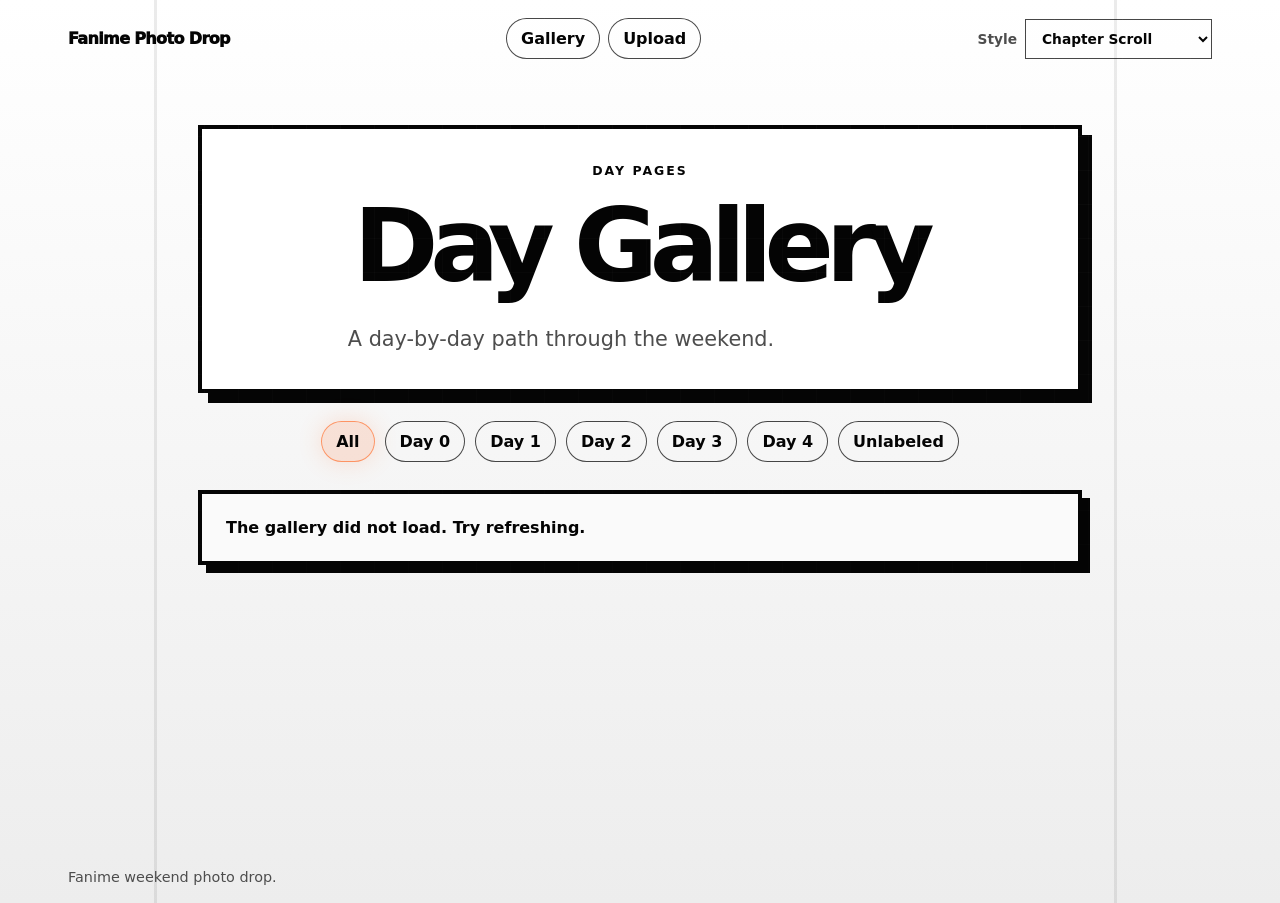
==== day.html @ a68617e0 "Publish Fanime photo drop" ====
<!doctype html>
<html lang="en">
  <head>
    <meta charset="utf-8" />
    <meta name="viewport" content="width=device-width, initial-scale=1" />
    <meta name="description" content="Browse Fanime trip media by day." />
    <title>Fanime Day Gallery</title>
    <link rel="stylesheet" href="/styles.css" />
  </head>
  <body data-theme="manga-chapter">
    <header class="site-nav">
      <a class="brand" href="/">Fanime Photo Drop</a>
      <nav aria-label="Main navigation">
        <a href="/gallery.html">Gallery</a>
        <a href="/upload.html">Upload</a>
      </nav>
      <label class="theme-picker">
        <span>Style</span>
        <select id="theme-select" aria-label="Choose site style">
          <option value="neon">Neon Panels</option>
          <option value="paper">Paper Pages</option>
          <option value="midnight">Midnight Matsuri</option>
          <option value="clean">Clean Gallery</option>
          <option value="scrapbook">Sticker Scrapbook</option>
          <option value="manga">Manga Panels</option>
          <option value="manga-ink">Ink Splash Manga</option>
          <option value="manga-zine">Newsprint Panels</option>
          <option value="manga-chapter">Chapter Scroll</option>
          <option value="arcade">Arcade Afterparty</option>
        </select>
      </label>
    </header>

    <main class="shell wide">
      <section class="hero gallery-hero" aria-labelledby="page-title">
        <p class="eyebrow">Day pages</p>
        <h1 id="page-title" data-gallery-title>Day Gallery</h1>
        <p class="intro" data-gallery-summary>
          A day-by-day path through the weekend.
        </p>
      </section>

      <section class="day-strip" aria-label="Browse by day">
        <a href="/gallery.html" data-day-link="">All</a>
        <a href="/day.html?day=day-0" data-day-link="day-0">Day 0</a>
        <a href="/day.html?day=day-1" data-day-link="day-1">Day 1</a>
        <a href="/day.html?day=day-2" data-day-link="day-2">Day 2</a>
        <a href="/day.html?day=day-3" data-day-link="day-3">Day 3</a>
        <a href="/day.html?day=day-4" data-day-link="day-4">Day 4</a>
        <a href="/day.html?day=unlabeled" data-day-link="unlabeled">Unlabeled</a>
      </section>

      <section class="gallery-grid" data-gallery aria-live="polite"></section>
    </main>

    <footer class="site-footer">
      <p>Fanime weekend photo drop.</p>
    </footer>

    <script src="/theme.js"></script>
    <script src="/media-loading.js"></script>
    <script src="/gallery.js"></script>
  </body>
</html>
---- styles.css ----
:root {
  color-scheme: dark;
  --bg: #12071d;
  --panel: rgba(31, 17, 49, 0.86);
  --panel-strong: rgba(45, 22, 68, 0.95);
  --paper: #fff2d0;
  --lantern: #ff7a3d;
  --moon: #f9e7a1;
  --text: #fff7ff;
  --muted: #cdbfdd;
  --hot: #ff4fb8;
  --cyan: #4fdfff;
  --gold: #ffd166;
  --line: rgba(255, 255, 255, 0.16);
  font-family:
    Inter, ui-sans-serif, system-ui, -apple-system, BlinkMacSystemFont, "Segoe UI",
    sans-serif;
}

* {
  box-sizing: border-box;
}

body {
  min-height: 100vh;
  margin: 0;
  overflow-x: hidden;
  color: var(--text);
  background:
    radial-gradient(circle at 78% 7rem, rgba(255, 122, 61, 0.22), transparent 11rem),
    radial-gradient(circle at top left, rgba(255, 79, 184, 0.35), transparent 34rem),
    radial-gradient(circle at bottom right, rgba(79, 223, 255, 0.22), transparent 30rem),
    linear-gradient(135deg, #09071f 0%, #201139 48%, #081c2a 100%);
}

body[data-theme="paper"] {
  color-scheme: light;
  --panel: rgba(255, 242, 208, 0.86);
  --panel-strong: rgba(255, 231, 178, 0.96);
  --paper: #3b1710;
  --lantern: #d94b2b;
  --moon: #7a2d16;
  --text: #2b130d;
  --muted: #704536;
  --hot: #e65436;
  --cyan: #287a88;
  --gold: #9b5d0c;
  --line: rgba(80, 35, 16, 0.22);
  background:
    radial-gradient(circle at 80% 7rem, rgba(217, 75, 43, 0.24), transparent 13rem),
    radial-gradient(circle at 8% 18rem, rgba(255, 195, 87, 0.26), transparent 18rem),
    linear-gradient(135deg, #fff2d0 0%, #ffd89a 52%, #ffe9cf 100%);
}

body[data-theme="midnight"] {
  --panel: rgba(8, 21, 49, 0.88);
  --panel-strong: rgba(13, 31, 70, 0.96);
  --paper: #e6f2ff;
  --lantern: #6bbcff;
  --moon: #c8dcff;
  --text: #f3f8ff;
  --muted: #b7c6e2;
  --hot: #7f7cff;
  --cyan: #72f0ff;
  --gold: #bcd7ff;
  --line: rgba(188, 215, 255, 0.18);
  background:
    radial-gradient(circle at 76% 6rem, rgba(114, 240, 255, 0.18), transparent 14rem),
    radial-gradient(circle at 14% 12rem, rgba(127, 124, 255, 0.3), transparent 27rem),
    linear-gradient(145deg, #030817 0%, #111b46 54%, #031b2c 100%);
}

body[data-theme="clean"] {
  color-scheme: light;
  --panel: rgba(255, 255, 255, 0.9);
  --panel-strong: rgba(250, 250, 252, 0.98);
  --paper: #111827;
  --lantern: #111827;
  --moon: #3b556c;
  --text: #111827;
  --muted: #5c6675;
  --hot: #111827;
  --cyan: #9aa8b8;
  --gold: #5c6675;
  --line: rgba(17, 24, 39, 0.14);
  background:
    radial-gradient(circle at 80% 8rem, rgba(154, 168, 184, 0.22), transparent 16rem),
    linear-gradient(135deg, #f7f4ee 0%, #f8fafc 58%, #e9eef4 100%);
}

body[data-theme="scrapbook"] {
  color-scheme: light;
  --panel: rgba(255, 250, 238, 0.9);
  --panel-strong: rgba(255, 242, 211, 0.98);
  --paper: #2e2118;
  --lantern: #ff7a59;
  --moon: #8a5a24;
  --text: #2e2118;
  --muted: #765f4a;
  --hot: #ff6aa2;
  --cyan: #2aa7a5;
  --gold: #b98124;
  --line: rgba(70, 45, 24, 0.2);
  background:
    radial-gradient(circle at 10% 12rem, rgba(255, 106, 162, 0.18), transparent 16rem),
    radial-gradient(circle at 85% 10rem, rgba(42, 167, 165, 0.18), transparent 18rem),
    linear-gradient(135deg, #fff7e7 0%, #ffe8b7 48%, #f8f0dc 100%);
}

body[data-theme="manga"] {
  color-scheme: light;
  --panel: rgba(255, 255, 255, 0.94);
  --panel-strong: rgba(250, 250, 250, 0.98);
  --paper: #050505;
  --lantern: #050505;
  --moon: #333333;
  --text: #050505;
  --muted: #454545;
  --hot: #050505;
  --cyan: #ffffff;
  --gold: #050505;
  --line: rgba(0, 0, 0, 0.72);
  background:
    radial-gradient(circle, rgba(0, 0, 0, 0.11) 1px, transparent 1px) 0 0 / 10px 10px,
    linear-gradient(135deg, #ffffff 0%, #eeeeee 100%);
}

body[data-theme="manga-ink"] {
  color-scheme: light;
  --panel: rgba(255, 255, 255, 0.95);
  --panel-strong: rgba(245, 245, 245, 0.98);
  --paper: #080808;
  --lantern: #b11226;
  --moon: #2b2b2b;
  --text: #080808;
  --muted: #3c3c3c;
  --hot: #b11226;
  --cyan: #ffffff;
  --gold: #b11226;
  --line: rgba(0, 0, 0, 0.78);
  background:
    radial-gradient(circle at 22% 12rem, rgba(177, 18, 38, 0.14), transparent 15rem),
    radial-gradient(circle, rgba(0, 0, 0, 0.1) 1px, transparent 1px) 0 0 / 8px 8px,
    linear-gradient(135deg, #fff 0%, #e7e7e7 100%);
}

body[data-theme="manga-zine"] {
  color-scheme: light;
  --panel: rgba(249, 241, 218, 0.92);
  --panel-strong: rgba(255, 248, 226, 0.98);
  --paper: #1d1710;
  --lantern: #d45121;
  --moon: #77512b;
  --text: #1d1710;
  --muted: #5e5144;
  --hot: #d45121;
  --cyan: #1d1710;
  --gold: #9b5b18;
  --line: rgba(29, 23, 16, 0.66);
  background:
    linear-gradient(90deg, rgba(29, 23, 16, 0.05) 1px, transparent 1px),
    linear-gradient(rgba(29, 23, 16, 0.05) 1px, transparent 1px),
    linear-gradient(135deg, #f4ead0 0%, #fff7de 52%, #eadbb8 100%);
  background-size: 18px 18px, 18px 18px, auto;
}

body[data-theme="manga-chapter"] {
  color-scheme: light;
  --panel: rgba(255, 255, 255, 0.96);
  --panel-strong: rgba(250, 250, 250, 0.98);
  --paper: #040404;
  --lantern: #040404;
  --moon: #686868;
  --text: #040404;
  --muted: #4d4d4d;
  --hot: #040404;
  --cyan: #ffffff;
  --gold: #040404;
  --line: rgba(0, 0, 0, 0.72);
  background:
    linear-gradient(90deg, transparent 0 12%, rgba(0, 0, 0, 0.08) 12% 12.3%, transparent 12.3% 87%, rgba(0, 0, 0, 0.08) 87% 87.3%, transparent 87.3%),
    linear-gradient(180deg, #ffffff 0%, #ededed 100%);
}

body[data-theme="arcade"] {
  --panel: rgba(10, 9, 34, 0.88);
  --panel-strong: rgba(29, 12, 54, 0.96);
  --paper: #fff7ff;
  --lantern: #ffcb4f;
  --moon: #71ffcb;
  --text: #fff7ff;
  --muted: #c5b8ef;
  --hot: #ff2fe6;
  --cyan: #31e7ff;
  --gold: #ffcb4f;
  --line: rgba(49, 231, 255, 0.24);
  background:
    linear-gradient(rgba(49, 231, 255, 0.09) 1px, transparent 1px),
    linear-gradient(90deg, rgba(255, 47, 230, 0.09) 1px, transparent 1px),
    radial-gradient(circle at 80% 8rem, rgba(255, 47, 230, 0.28), transparent 18rem),
    linear-gradient(145deg, #050316 0%, #1a0930 58%, #031a2d 100%);
  background-size: 36px 36px, 36px 36px, auto, auto;
}

body::before {
  position: fixed;
  inset: 0;
  pointer-events: none;
  content: "";
  background-image:
    linear-gradient(rgba(255, 255, 255, 0.04) 1px, transparent 1px),
    linear-gradient(90deg, rgba(255, 255, 255, 0.04) 1px, transparent 1px);
  background-size: 34px 34px;
  mask-image: linear-gradient(to bottom, rgba(0, 0, 0, 0.75), transparent);
}

a {
  color: inherit;
}

.site-nav,
.site-footer {
  width: min(100%, 1180px);
  margin: 0 auto;
  padding: 18px;
}

.site-nav {
  display: flex;
  gap: 16px;
  align-items: center;
  justify-content: space-between;
}

.theme-picker {
  display: flex;
  gap: 8px;
  align-items: center;
  color: var(--muted);
  font-size: 0.86rem;
  font-weight: 900;
}

.theme-picker select {
  min-width: 160px;
  padding: 10px 12px;
}

.brand,
.site-nav nav a,
.ghost-link,
.site-footer a,
.bundle-link {
  text-decoration: none;
}

.brand {
  color: var(--paper);
  font-weight: 950;
  letter-spacing: -0.04em;
}

.site-nav nav {
  display: flex;
  flex-wrap: wrap;
  gap: 8px;
  justify-content: flex-end;
}

.site-nav nav a,
.ghost-link,
.day-strip a {
  border: 1px solid var(--line);
  border-radius: 999px;
  padding: 10px 14px;
  color: var(--paper);
  background: rgba(255, 255, 255, 0.06);
  font-weight: 800;
}

.site-nav nav a[aria-current="page"],
.day-strip a[aria-current] {
  border-color: rgba(255, 122, 61, 0.75);
  background: rgba(255, 122, 61, 0.17);
  box-shadow: 0 0 24px rgba(255, 122, 61, 0.2);
}

.site-footer {
  display: flex;
  flex-wrap: wrap;
  gap: 10px 18px;
  justify-content: space-between;
  color: var(--muted);
  font-size: 0.9rem;
}

.site-footer p {
  margin: 0;
}

.site-footer a {
  color: var(--moon);
  font-weight: 800;
}

.shell {
  width: min(100%, 920px);
  min-height: calc(100vh - 126px);
  margin: 0 auto;
  padding: 48px 18px;
  display: grid;
  gap: 28px;
  align-content: center;
}

.home-shell {
  width: min(100%, 1180px);
  align-content: start;
}

.home-layout {
  display: grid;
  grid-template-columns: minmax(0, 0.9fr) minmax(320px, 1.1fr);
  gap: clamp(24px, 5vw, 52px);
  align-items: center;
}

body[data-theme="paper"] .home-layout {
  grid-template-columns: 1fr;
}

body[data-theme="paper"] .hero {
  max-width: 920px;
  margin: 0 auto;
  text-align: center;
}

body[data-theme="paper"] .hero-actions {
  justify-content: center;
}

body[data-theme="paper"] .home-collage {
  order: -1;
}

body[data-theme="midnight"] .home-layout {
  position: relative;
  min-height: 620px;
  align-items: end;
}

body[data-theme="midnight"] .hero {
  position: relative;
  z-index: 2;
  max-width: 680px;
  margin: 0 0 28px 28px;
  padding: clamp(22px, 4vw, 38px);
  border: 1px solid var(--line);
  border-radius: 30px;
  background: rgba(3, 8, 23, 0.72);
  backdrop-filter: blur(18px);
}

body[data-theme="midnight"] .home-collage {
  position: absolute;
  inset: 0;
}

body[data-theme="clean"] .home-layout {
  grid-template-columns: minmax(0, 1fr) minmax(280px, 0.75fr);
  align-items: start;
}

body[data-theme="clean"] .hero {
  max-width: none;
}

body[data-theme="scrapbook"] .home-layout {
  grid-template-columns: minmax(300px, 0.8fr) minmax(0, 1.2fr);
  align-items: stretch;
}

body[data-theme="scrapbook"] .hero {
  align-self: center;
  padding: clamp(18px, 3vw, 28px);
  border: 2px dashed rgba(70, 45, 24, 0.28);
  border-radius: 32px;
  background: rgba(255, 250, 238, 0.62);
}

body[data-theme="manga"] .home-layout {
  grid-template-columns: minmax(0, 1fr) minmax(0, 1fr);
  gap: 18px;
}

body.upload-only-page .shell {
  min-height: auto;
  padding-top: clamp(18px, 7vw, 42px);
}

body.upload-only-page .hero,
body.upload-only-page .upload-card {
  border: 4px solid var(--paper);
  border-radius: 0;
  background: #ffffff;
  box-shadow: 8px 8px 0 var(--paper);
}

body.upload-only-page .hero {
  padding: clamp(18px, 6vw, 34px);
}

body[data-theme="manga-ink"] .home-layout {
  grid-template-columns: minmax(300px, 0.7fr) minmax(0, 1.3fr);
  gap: 16px;
  align-items: stretch;
}

body[data-theme="manga-zine"] .home-layout {
  grid-template-columns: minmax(0, 1.2fr) minmax(280px, 0.8fr);
  gap: 22px;
  align-items: start;
}

body[data-theme="manga-chapter"] .home-layout {
  grid-template-columns: 1fr;
  gap: 16px;
}

body[data-theme="manga"] .hero,
body[data-theme="manga-ink"] .hero,
body[data-theme="manga-zine"] .hero,
body[data-theme="manga-chapter"] .hero,
body[data-theme="manga"] .upload-card,
body[data-theme="manga-ink"] .upload-card,
body[data-theme="manga-zine"] .upload-card,
body[data-theme="manga-chapter"] .upload-card,
body[data-theme="manga"] .home-collage {
  border: 4px solid #050505;
  box-shadow: 10px 10px 0 #050505;
}

body[data-theme="manga-ink"] .home-collage,
body[data-theme="manga-zine"] .home-collage,
body[data-theme="manga-chapter"] .home-collage {
  border: 4px solid var(--paper);
  box-shadow: 10px 10px 0 var(--paper);
}

body[data-theme="manga"] .hero,
body[data-theme="manga-ink"] .hero,
body[data-theme="manga-zine"] .hero,
body[data-theme="manga-chapter"] .hero {
  padding: clamp(18px, 4vw, 34px);
  background: #ffffff;
}

body[data-theme="manga-ink"] .hero {
  align-self: center;
  background:
    radial-gradient(circle at 90% 12%, rgba(177, 18, 38, 0.18), transparent 8rem),
    #ffffff;
}

body[data-theme="manga-zine"] .hero {
  order: 2;
  background: #fff4ce;
  transform: rotate(-0.6deg);
}

body[data-theme="manga-chapter"] .hero {
  max-width: none;
  text-align: center;
}

body[data-theme="manga-chapter"] .hero-actions {
  justify-content: center;
}

body[data-theme="arcade"] .home-layout {
  grid-template-columns: minmax(0, 1.15fr) minmax(300px, 0.85fr);
  align-items: end;
}

body[data-theme="arcade"] .hero {
  align-self: center;
}

.wide {
  width: min(100%, 1180px);
  align-content: start;
}

.compact {
  width: min(100%, 680px);
}

.hero {
  max-width: 760px;
}

.gallery-hero {
  max-width: 980px;
}

.eyebrow {
  margin: 0 0 12px;
  color: var(--gold);
  font-size: 0.78rem;
  font-weight: 800;
  letter-spacing: 0.16em;
  text-transform: uppercase;
}

h1 {
  margin: 0;
  font-size: clamp(2.6rem, 11vw, 6.4rem);
  line-height: 1.1;
  letter-spacing: -0.08em;
}

.intro,
.thanks p {
  max-width: 650px;
  margin: 20px 0 0;
  color: var(--muted);
  font-size: clamp(1rem, 2.5vw, 1.3rem);
  line-height: 1.55;
}

.hero-actions {
  display: flex;
  flex-wrap: wrap;
  gap: 12px;
  align-items: center;
  margin-top: 24px;
}

.home-collage {
  display: grid;
  grid-template-columns: repeat(4, minmax(0, 1fr));
  grid-auto-rows: clamp(86px, 12vw, 150px);
  gap: clamp(8px, 1.5vw, 14px);
  min-height: 420px;
  padding: clamp(10px, 2vw, 18px);
  border: 1px solid var(--line);
  border-radius: 34px;
  background:
    radial-gradient(circle at 12% 8%, rgba(255, 122, 61, 0.16), transparent 12rem),
    linear-gradient(160deg, rgba(255, 255, 255, 0.08), rgba(255, 255, 255, 0.03));
  box-shadow: 0 28px 90px rgba(0, 0, 0, 0.3);
  transform: rotate(-1deg);
}

body[data-theme="paper"] .home-collage {
  grid-template-columns: repeat(6, minmax(0, 1fr));
  grid-auto-rows: clamp(82px, 10vw, 130px);
  min-height: 330px;
  transform: none;
}

body[data-theme="midnight"] .home-collage {
  grid-template-columns: repeat(6, minmax(0, 1fr));
  grid-auto-rows: 1fr;
  min-height: 620px;
  padding: 0;
  border-radius: 36px;
  opacity: 0.86;
  transform: none;
}

body[data-theme="clean"] .home-collage {
  grid-template-columns: 1fr;
  grid-auto-rows: 92px;
  min-height: 0;
  padding: 0;
  border: 0;
  background: transparent;
  box-shadow: none;
  transform: none;
}

body[data-theme="scrapbook"] .home-collage {
  grid-template-columns: repeat(5, minmax(0, 1fr));
  grid-auto-rows: clamp(74px, 10vw, 126px);
  min-height: 500px;
  border: 0;
  background: rgba(255, 255, 255, 0.26);
  transform: rotate(1deg);
}

body[data-theme="manga"] .home-collage {
  grid-template-columns: repeat(3, minmax(0, 1fr));
  grid-auto-rows: clamp(110px, 12vw, 180px);
  min-height: 0;
  padding: 10px;
  border-radius: 0;
  background: #ffffff;
  transform: none;
}

body[data-theme="manga-ink"] .home-collage {
  grid-template-columns: 1.3fr 0.8fr 1fr;
  grid-auto-rows: clamp(96px, 11vw, 154px);
  min-height: 560px;
  padding: 12px;
  border-radius: 0;
  background:
    radial-gradient(circle at 20% 30%, rgba(0, 0, 0, 0.13) 1px, transparent 1px) 0 0 / 7px 7px,
    #ffffff;
  transform: none;
}

body[data-theme="manga-zine"] .home-collage {
  grid-template-columns: repeat(2, minmax(0, 1fr));
  grid-auto-rows: clamp(120px, 15vw, 210px);
  min-height: 470px;
  padding: 14px;
  border-radius: 0;
  background: #fff4ce;
  transform: rotate(0.8deg);
}

body[data-theme="manga-chapter"] .home-collage {
  grid-template-columns: repeat(6, minmax(0, 1fr));
  grid-auto-rows: clamp(88px, 10vw, 136px);
  min-height: 330px;
  padding: 12px;
  border-radius: 0;
  background: #ffffff;
  transform: none;
}

body[data-theme="arcade"] .home-collage {
  grid-template-columns: repeat(3, minmax(0, 1fr));
  grid-auto-rows: clamp(100px, 11vw, 160px);
  min-height: 540px;
  border-color: rgba(49, 231, 255, 0.5);
  border-radius: 18px;
  box-shadow:
    0 0 28px rgba(49, 231, 255, 0.2),
    0 28px 90px rgba(0, 0, 0, 0.44);
  transform: perspective(900px) rotateY(-5deg);
}

.collage-tile {
  position: relative;
  overflow: hidden;
  min-height: 0;
  border: 1px solid var(--line);
  border-radius: 22px;
  background: rgba(255, 255, 255, 0.08);
  box-shadow: 0 14px 34px rgba(0, 0, 0, 0.2);
  transform: rotate(var(--tilt));
  transition:
    opacity 220ms ease,
    transform 220ms ease;
}

.collage-tile::before,
.media-frame::before {
  position: absolute;
  inset: 0;
  z-index: 1;
  pointer-events: none;
  content: "";
  opacity: 0;
  background:
    linear-gradient(90deg, transparent 0%, rgba(255, 255, 255, 0.18) 48%, transparent 100%),
    radial-gradient(circle at 22% 18%, rgba(255, 122, 61, 0.18), transparent 11rem),
    rgba(255, 255, 255, 0.08);
  background-size: 220% 100%, auto, auto;
  transform: translateZ(0);
}

.collage-tile.is-loading::before,
.media-frame.is-loading::before {
  opacity: 1;
  animation: shimmer 1.1s linear infinite;
}

.collage-tile.is-error::before,
.media-frame.is-error::before {
  opacity: 1;
  animation: none;
  background:
    repeating-linear-gradient(-45deg, transparent 0 12px, rgba(255, 255, 255, 0.1) 12px 24px),
    rgba(0, 0, 0, 0.18);
}

body[data-theme="paper"] .collage-tile,
body[data-theme="clean"] .collage-tile,
body[data-theme="midnight"] .collage-tile,
body[data-theme="manga"] .collage-tile,
body[data-theme="manga-ink"] .collage-tile,
body[data-theme="manga-zine"] .collage-tile,
body[data-theme="manga-chapter"] .collage-tile,
body[data-theme="arcade"] .collage-tile {
  transform: none;
}

body[data-theme="clean"] .collage-tile {
  border-radius: 16px;
  box-shadow: none;
}

body[data-theme="scrapbook"] .collage-tile {
  border: 8px solid #fff8e8;
  border-bottom-width: 22px;
  border-radius: 10px;
}

body[data-theme="manga"] .collage-tile {
  border: 3px solid #050505;
  border-radius: 0;
  box-shadow: none;
}

body[data-theme="manga-ink"] .collage-tile,
body[data-theme="manga-zine"] .collage-tile,
body[data-theme="manga-chapter"] .collage-tile {
  border: 3px solid var(--paper);
  border-radius: 0;
  box-shadow: none;
  transform: none;
}

body[data-theme="arcade"] .collage-tile {
  border-color: rgba(49, 231, 255, 0.44);
  border-radius: 10px;
  box-shadow: 0 0 22px rgba(255, 47, 230, 0.18);
}

.collage-tile:nth-child(1),
.collage-tile:nth-child(6) {
  grid-column: span 2;
  grid-row: span 2;
}

.collage-tile:nth-child(3) {
  grid-row: span 2;
}

.collage-tile:nth-child(5) {
  grid-column: span 2;
}

body[data-theme="paper"] .collage-tile:nth-child(1),
body[data-theme="paper"] .collage-tile:nth-child(4) {
  grid-column: span 3;
  grid-row: span 2;
}

body[data-theme="midnight"] .collage-tile:nth-child(1),
body[data-theme="midnight"] .collage-tile:nth-child(2) {
  grid-column: span 3;
  grid-row: span 3;
}

body[data-theme="clean"] .collage-tile:nth-child(n) {
  grid-column: auto;
  grid-row: auto;
}

body[data-theme="scrapbook"] .collage-tile:nth-child(2),
body[data-theme="scrapbook"] .collage-tile:nth-child(7) {
  grid-column: span 2;
}

body[data-theme="manga"] .collage-tile:nth-child(1) {
  grid-column: span 2;
  grid-row: span 2;
}

body[data-theme="manga-ink"] .collage-tile:nth-child(1),
body[data-theme="manga-ink"] .collage-tile:nth-child(5) {
  grid-row: span 2;
}

body[data-theme="manga-ink"] .collage-tile:nth-child(2) {
  grid-column: span 2;
}

body[data-theme="manga-zine"] .collage-tile:nth-child(1),
body[data-theme="manga-zine"] .collage-tile:nth-child(4) {
  grid-column: span 2;
}

body[data-theme="manga-chapter"] .collage-tile:nth-child(1),
body[data-theme="manga-chapter"] .collage-tile:nth-child(6) {
  grid-column: span 3;
  grid-row: span 2;
}

body[data-theme="arcade"] .collage-tile:nth-child(1),
body[data-theme="arcade"] .collage-tile:nth-child(6) {
  grid-column: span 2;
}

.collage-tile:hover {
  transform: rotate(0deg) scale(1.03);
  z-index: 2;
}

.collage-tile.is-swapping {
  opacity: 0.25;
  transform: rotate(var(--tilt)) scale(0.96);
}

.collage-tile img {
  position: relative;
  z-index: 2;
  display: block;
  width: 100%;
  height: 100%;
  object-fit: cover;
  opacity: 1;
  transition: opacity 180ms ease;
}

.collage-tile.is-loading img[data-media-image],
.media-frame.is-loading img[data-media-image] {
  opacity: 0;
}

.collage-tile.is-loaded img[data-media-image],
.media-frame.is-loaded img[data-media-image] {
  opacity: 1;
}

.collage-empty {
  grid-column: 1 / -1;
  align-self: center;
  justify-self: center;
  max-width: 280px;
  margin: 0;
  color: var(--paper);
  font-weight: 900;
  line-height: 1.5;
  text-align: center;
}

.card {
  border: 1px solid var(--line);
  border-radius: 28px;
  padding: clamp(20px, 5vw, 34px);
  background: linear-gradient(160deg, var(--panel), var(--panel-strong));
  box-shadow: 0 24px 80px rgba(0, 0, 0, 0.34);
  backdrop-filter: blur(16px);
}

form {
  display: grid;
  gap: 20px;
}

.field {
  display: grid;
  gap: 8px;
}

.field span {
  font-weight: 800;
}

em,
small {
  color: var(--muted);
  font-style: normal;
  font-weight: 500;
}

input,
select,
textarea {
  width: 100%;
  border: 1px solid var(--line);
  border-radius: 16px;
  padding: 14px 15px;
  color: var(--text);
  background: rgba(255, 255, 255, 0.08);
  font: inherit;
}

input[type="file"] {
  padding: 18px;
  border-style: dashed;
  background: rgba(255, 255, 255, 0.06);
}

textarea {
  resize: vertical;
}

button,
.button-link {
  border: 0;
  border-radius: 999px;
  padding: 15px 22px;
  color: #19051a;
  background: linear-gradient(90deg, var(--lantern), var(--hot), var(--cyan));
  font: inherit;
  font-weight: 900;
  cursor: pointer;
  text-decoration: none;
  display: inline-flex;
  justify-content: center;
  box-shadow: 0 12px 34px rgba(255, 79, 184, 0.26);
}

button:disabled {
  cursor: wait;
  opacity: 0.72;
}

body[data-theme="clean"] button,
body[data-theme="clean"] .button-link {
  color: #ffffff;
}

body[data-theme="manga"] button,
body[data-theme="manga-ink"] button,
body[data-theme="manga-zine"] button,
body[data-theme="manga-chapter"] button,
body[data-theme="manga"] .button-link {
  border: 3px solid #050505;
  border-radius: 0;
  color: #ffffff;
  background: #050505;
  box-shadow: 6px 6px 0 #999999;
}

body[data-theme="manga-ink"] .button-link,
body[data-theme="manga-zine"] .button-link,
body[data-theme="manga-chapter"] .button-link {
  border: 3px solid var(--paper);
  border-radius: 0;
  color: #ffffff;
  background: var(--paper);
  box-shadow: 6px 6px 0 #999999;
}

body[data-theme="arcade"] button,
body[data-theme="arcade"] .button-link {
  box-shadow: 0 0 24px rgba(255, 47, 230, 0.36);
}

.ghost-link {
  display: inline-flex;
  justify-content: center;
}

.actions {
  display: flex;
  flex-wrap: wrap;
  gap: 14px;
  align-items: center;
}

#status {
  display: inline-flex;
  gap: 9px;
  align-items: center;
  min-height: 1.4em;
  margin: 0;
  color: var(--muted);
}

#status.is-uploading::before {
  width: 1em;
  height: 1em;
  border: 2px solid currentColor;
  border-right-color: transparent;
  border-radius: 999px;
  content: "";
  flex: 0 0 auto;
  animation: spin 780ms linear infinite;
}

@keyframes spin {
  to {
    transform: rotate(1turn);
  }
}

@keyframes shimmer {
  from {
    background-position: 220% 0, 0 0, 0 0;
  }

  to {
    background-position: -220% 0, 0 0, 0 0;
  }
}

.form-note,
.note-card {
  margin: 0;
  border: 1px solid rgba(255, 209, 102, 0.28);
  border-radius: 18px;
  padding: 14px 16px;
  color: var(--paper);
  background: rgba(255, 209, 102, 0.08);
  line-height: 1.5;
}

body[data-theme="manga"] .card,
body[data-theme="manga-ink"] .card,
body[data-theme="manga-zine"] .card,
body[data-theme="manga-chapter"] .card,
body[data-theme="manga"] input,
body[data-theme="manga-ink"] input,
body[data-theme="manga-zine"] input,
body[data-theme="manga-chapter"] input,
body[data-theme="manga"] select,
body[data-theme="manga-ink"] select,
body[data-theme="manga-zine"] select,
body[data-theme="manga-chapter"] select,
body[data-theme="manga"] textarea,
body[data-theme="manga-ink"] textarea,
body[data-theme="manga-zine"] textarea,
body[data-theme="manga-chapter"] textarea,
body[data-theme="manga"] .form-note {
  border-radius: 0;
}

body[data-theme="manga-ink"] .form-note,
body[data-theme="manga-zine"] .form-note,
body[data-theme="manga-chapter"] .form-note {
  border-radius: 0;
}

.hidden {
  display: none;
}

.thanks {
  display: grid;
  gap: 24px;
}

.day-strip {
  display: flex;
  flex-wrap: wrap;
  gap: 10px;
}

.day-strip a {
  color: var(--paper);
  text-decoration: none;
}

.gallery-grid {
  display: grid;
  grid-template-columns: repeat(auto-fill, minmax(230px, 1fr));
  gap: 18px;
  align-items: start;
}

body[data-theme="manga"] .wide {
  grid-template-columns: minmax(220px, 0.35fr) minmax(0, 1fr);
  gap: 18px;
}

body[data-theme="manga"] .gallery-hero,
body[data-theme="manga"] .day-strip {
  grid-column: 1;
}

body[data-theme="manga"] .gallery-grid {
  grid-column: 2;
  grid-row: 1 / span 3;
  grid-template-columns: repeat(auto-fill, minmax(210px, 1fr));
}

body[data-theme="manga-ink"] .wide {
  grid-template-columns: 1fr;
}

body[data-theme="manga-ink"] .gallery-grid {
  grid-template-columns: repeat(6, minmax(0, 1fr));
  grid-auto-flow: dense;
}

body[data-theme="manga-ink"] .media-card {
  grid-column: span 2;
}

body[data-theme="manga-ink"] .media-card:nth-child(3n + 1),
body[data-theme="manga-ink"] .video-card {
  grid-column: span 3;
}

body[data-theme="manga-zine"] .wide {
  grid-template-columns: minmax(240px, 0.32fr) minmax(0, 1fr);
  align-items: start;
}

body[data-theme="manga-zine"] .gallery-hero,
body[data-theme="manga-zine"] .day-strip {
  position: sticky;
  top: 18px;
  grid-column: 1;
}

body[data-theme="manga-zine"] .day-strip {
  top: 280px;
}

body[data-theme="manga-zine"] .gallery-grid {
  grid-column: 2;
  grid-row: 1 / span 3;
  grid-template-columns: repeat(auto-fill, minmax(250px, 1fr));
}

body[data-theme="manga-chapter"] .wide {
  width: min(100%, 920px);
}

body[data-theme="manga-chapter"] .gallery-hero {
  max-width: none;
  text-align: center;
}

body[data-theme="manga-chapter"] .day-strip {
  justify-content: center;
}

body[data-theme="manga-chapter"] .gallery-grid {
  grid-template-columns: 1fr;
}

.detail-grid {
  grid-template-columns: repeat(auto-fit, minmax(280px, 1fr));
}

body[data-theme="manga-chapter"] .detail-grid {
  grid-template-columns: 1fr;
}

.media-card,
.status-card {
  overflow: hidden;
  border: 1px solid var(--line);
  border-radius: 26px;
  background:
    linear-gradient(180deg, rgba(255, 242, 208, 0.08), transparent 38%),
    linear-gradient(160deg, var(--panel), var(--panel-strong));
  box-shadow: 0 18px 60px rgba(0, 0, 0, 0.28);
}

.status-card {
  grid-column: 1 / -1;
  margin: 0;
  padding: 24px;
  color: var(--paper);
  font-weight: 800;
}

.media-card {
  display: grid;
}

body[data-theme="manga"] .media-card,
body[data-theme="manga"] .status-card,
body[data-theme="manga-ink"] .media-card,
body[data-theme="manga-ink"] .status-card,
body[data-theme="manga-zine"] .media-card,
body[data-theme="manga-zine"] .status-card,
body[data-theme="manga-chapter"] .media-card,
body[data-theme="manga-chapter"] .status-card {
  border: 4px solid var(--paper);
  border-radius: 0;
  background: var(--panel-strong);
  box-shadow: 8px 8px 0 var(--paper);
}

body[data-theme="manga-ink"] .media-card:nth-child(even) {
  transform: translateY(22px);
}

body[data-theme="manga-zine"] .media-card:nth-child(odd) {
  transform: rotate(-0.5deg);
}

body[data-theme="manga-zine"] .media-card:nth-child(even) {
  transform: rotate(0.5deg);
}

body[data-theme="manga-chapter"] .media-card {
  grid-template-columns: minmax(0, 1.25fr) minmax(240px, 0.75fr);
}

.video-card {
  grid-column: span 2;
}

.media-frame {
  display: block;
  position: relative;
  min-height: 210px;
  background:
    radial-gradient(circle at 20% 0, rgba(255, 122, 61, 0.18), transparent 14rem),
    rgba(0, 0, 0, 0.26);
}

.media-frame::after {
  position: absolute;
  inset: 0;
  pointer-events: none;
  content: "";
  box-shadow: inset 0 0 0 1px rgba(255, 255, 255, 0.08);
}

.media-frame img,
.media-frame video {
  position: relative;
  z-index: 2;
  display: block;
  width: 100%;
  height: 100%;
  max-height: 560px;
  object-fit: cover;
}

.media-frame img {
  opacity: 1;
  transition: opacity 180ms ease;
}

.media-frame video {
  background: #05030c;
}

.media-copy {
  display: grid;
  gap: 8px;
  padding: 16px;
}

.media-copy h2,
.media-copy p {
  margin: 0;
}

.media-copy h2 {
  color: var(--paper);
  font-size: 1.05rem;
  overflow-wrap: anywhere;
}

.media-copy p {
  color: var(--muted);
  line-height: 1.45;
}

.bundle-link {
  color: var(--moon);
  font-weight: 900;
}

.media-meta {
  color: var(--moon) !important;
  font-size: 0.78rem;
  font-weight: 900;
  letter-spacing: 0.08em;
  text-transform: uppercase;
}

.submission-heading {
  align-self: start;
}

.prose {
  line-height: 1.65;
}

.prose h1 {
  margin-bottom: 18px;
}

.prose p,
.prose li {
  color: var(--muted);
  font-size: 1.05rem;
}

.prose ul {
  display: grid;
  gap: 10px;
  padding-left: 1.2rem;
}

@media (max-width: 620px) {
  h1 {
    font-size: clamp(2.5rem, 15vw, 4.2rem);
    letter-spacing: -0.065em;
    overflow-wrap: normal;
  }

  .brand {
    font-size: 1.05rem;
  }

  .site-nav {
    align-items: flex-start;
    flex-direction: column;
    padding: 14px;
  }

  .site-nav nav,
  .site-nav nav a,
  .theme-picker,
  .theme-picker select {
    width: 100%;
  }

  .shell {
    width: 100%;
    min-height: auto;
    padding: 24px 14px;
    align-content: start;
  }

  .compact {
    width: 100%;
  }

  .hero,
  body[data-theme="manga"] .hero,
  body[data-theme="manga-ink"] .hero,
  body[data-theme="manga-zine"] .hero,
  body[data-theme="manga-chapter"] .hero {
    max-width: 100%;
    padding: 20px;
  }

  .intro,
  .thanks p {
    font-size: 1.08rem;
  }

  .actions,
  .hero-actions,
  button,
  .button-link,
  .ghost-link {
    width: 100%;
  }

  .gallery-grid {
    grid-template-columns: 1fr;
  }

  .home-layout {
    grid-template-columns: 1fr;
  }

  .home-collage {
    grid-template-columns: repeat(2, minmax(0, 1fr));
    grid-auto-rows: 120px;
    min-height: 0;
    transform: none;
  }

  .collage-tile:nth-child(n),
  body[data-theme="paper"] .collage-tile:nth-child(n),
  body[data-theme="midnight"] .collage-tile:nth-child(n),
  body[data-theme="scrapbook"] .collage-tile:nth-child(n),
  body[data-theme="manga"] .collage-tile:nth-child(n),
  body[data-theme="manga-ink"] .collage-tile:nth-child(n),
  body[data-theme="manga-zine"] .collage-tile:nth-child(n),
  body[data-theme="manga-chapter"] .collage-tile:nth-child(n),
  body[data-theme="arcade"] .collage-tile:nth-child(n) {
    grid-column: span 1;
    grid-row: span 1;
  }

  .collage-tile:first-child,
  body[data-theme="manga-chapter"] .collage-tile:first-child {
    grid-column: span 2;
    grid-row: span 2;
  }

  body[data-theme="midnight"] .hero {
    margin: 0;
    position: relative;
  }

  body[data-theme="midnight"] .home-layout {
    min-height: 0;
  }

  body[data-theme="midnight"] .home-collage {
    position: static;
    min-height: 0;
  }

  body[data-theme="arcade"] .home-collage {
    transform: none;
  }

  body[data-theme="manga"] .wide,
  body[data-theme="manga-zine"] .wide {
    grid-template-columns: 1fr;
  }

  body[data-theme="manga"] .gallery-hero,
  body[data-theme="manga"] .day-strip,
  body[data-theme="manga"] .gallery-grid,
  body[data-theme="manga-zine"] .gallery-hero,
  body[data-theme="manga-zine"] .day-strip,
  body[data-theme="manga-zine"] .gallery-grid {
    position: static;
    grid-column: auto;
    grid-row: auto;
  }

  body[data-theme="manga-ink"] .gallery-grid,
  body[data-theme="manga-chapter"] .home-collage {
    grid-template-columns: repeat(2, minmax(0, 1fr));
  }

  body[data-theme="manga-ink"] .media-card,
  body[data-theme="manga-ink"] .media-card:nth-child(3n + 1),
  body[data-theme="manga-ink"] .video-card {
    grid-column: span 1;
    transform: none;
  }

  body[data-theme="manga-zine"] .media-card:nth-child(n) {
    transform: none;
  }

  body[data-theme="manga-chapter"] .media-card {
    grid-template-columns: 1fr;
  }

  .video-card {
    grid-column: span 1;
  }
}
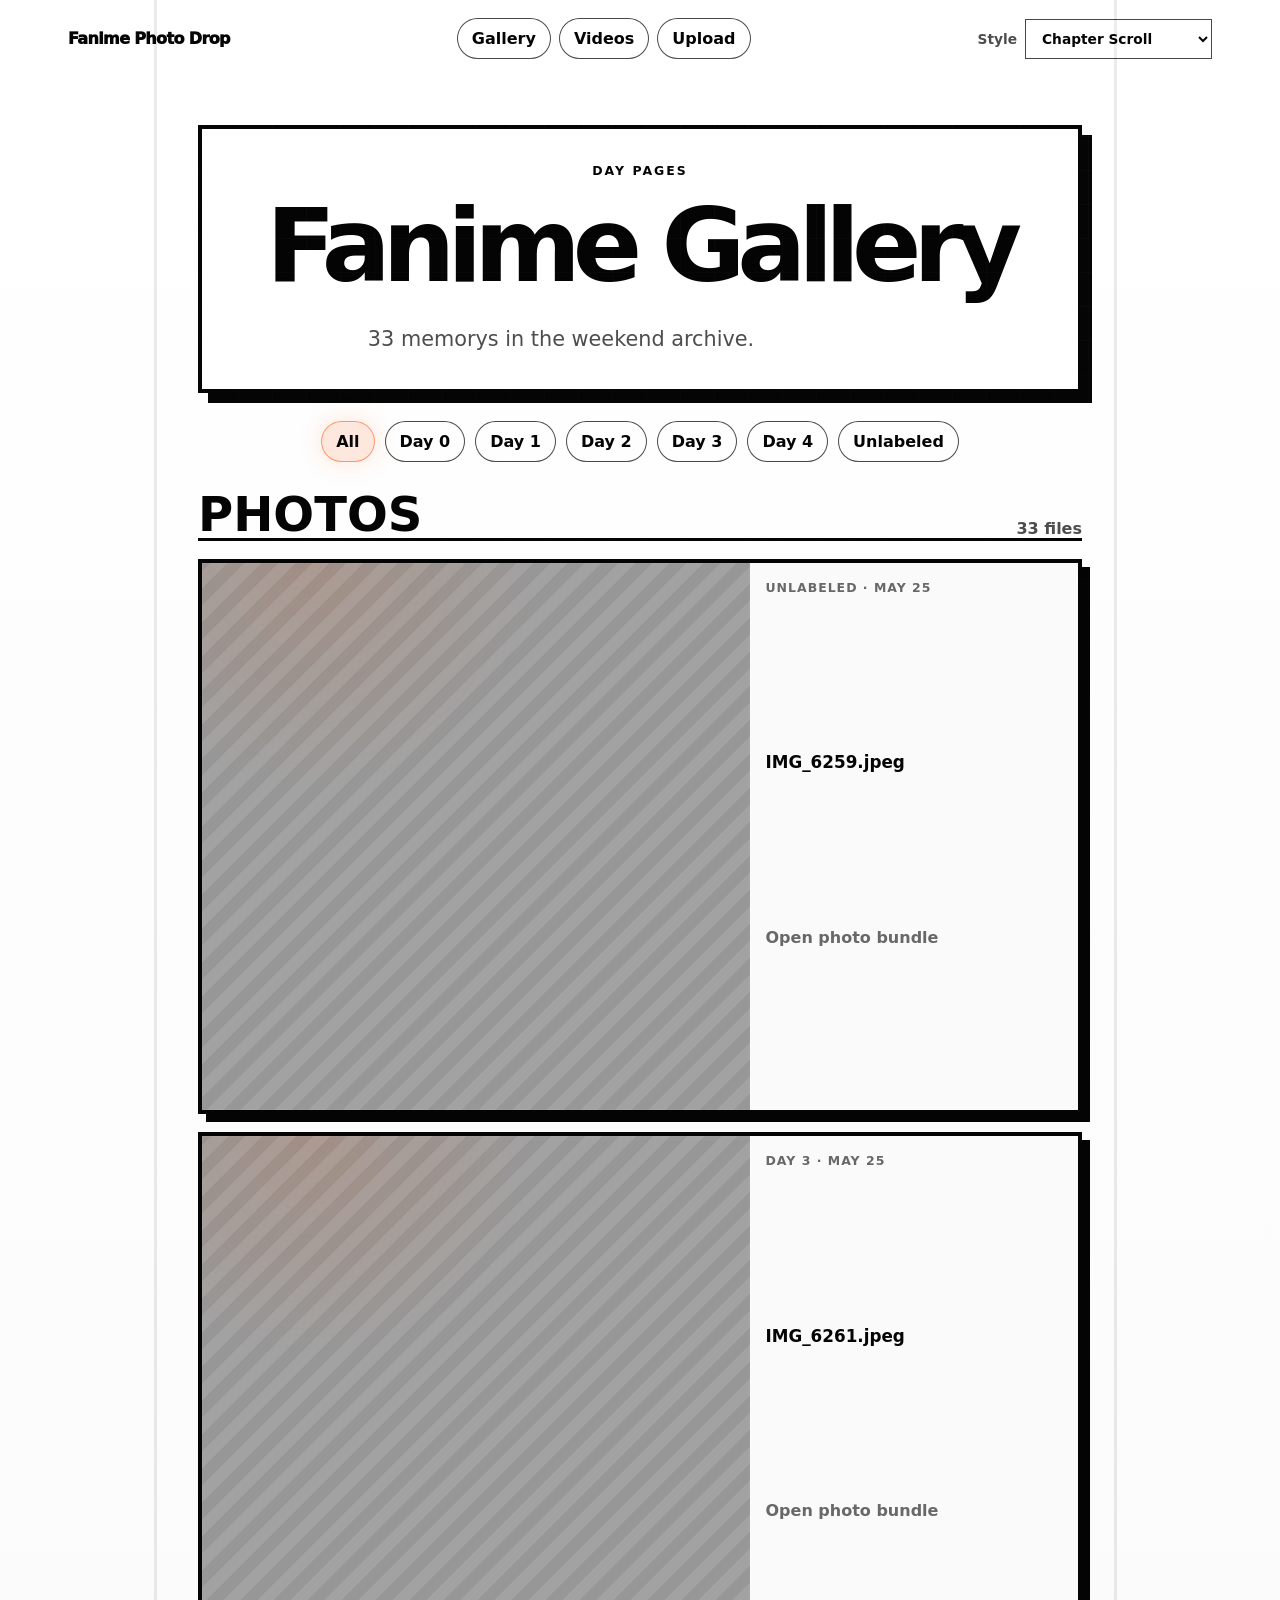
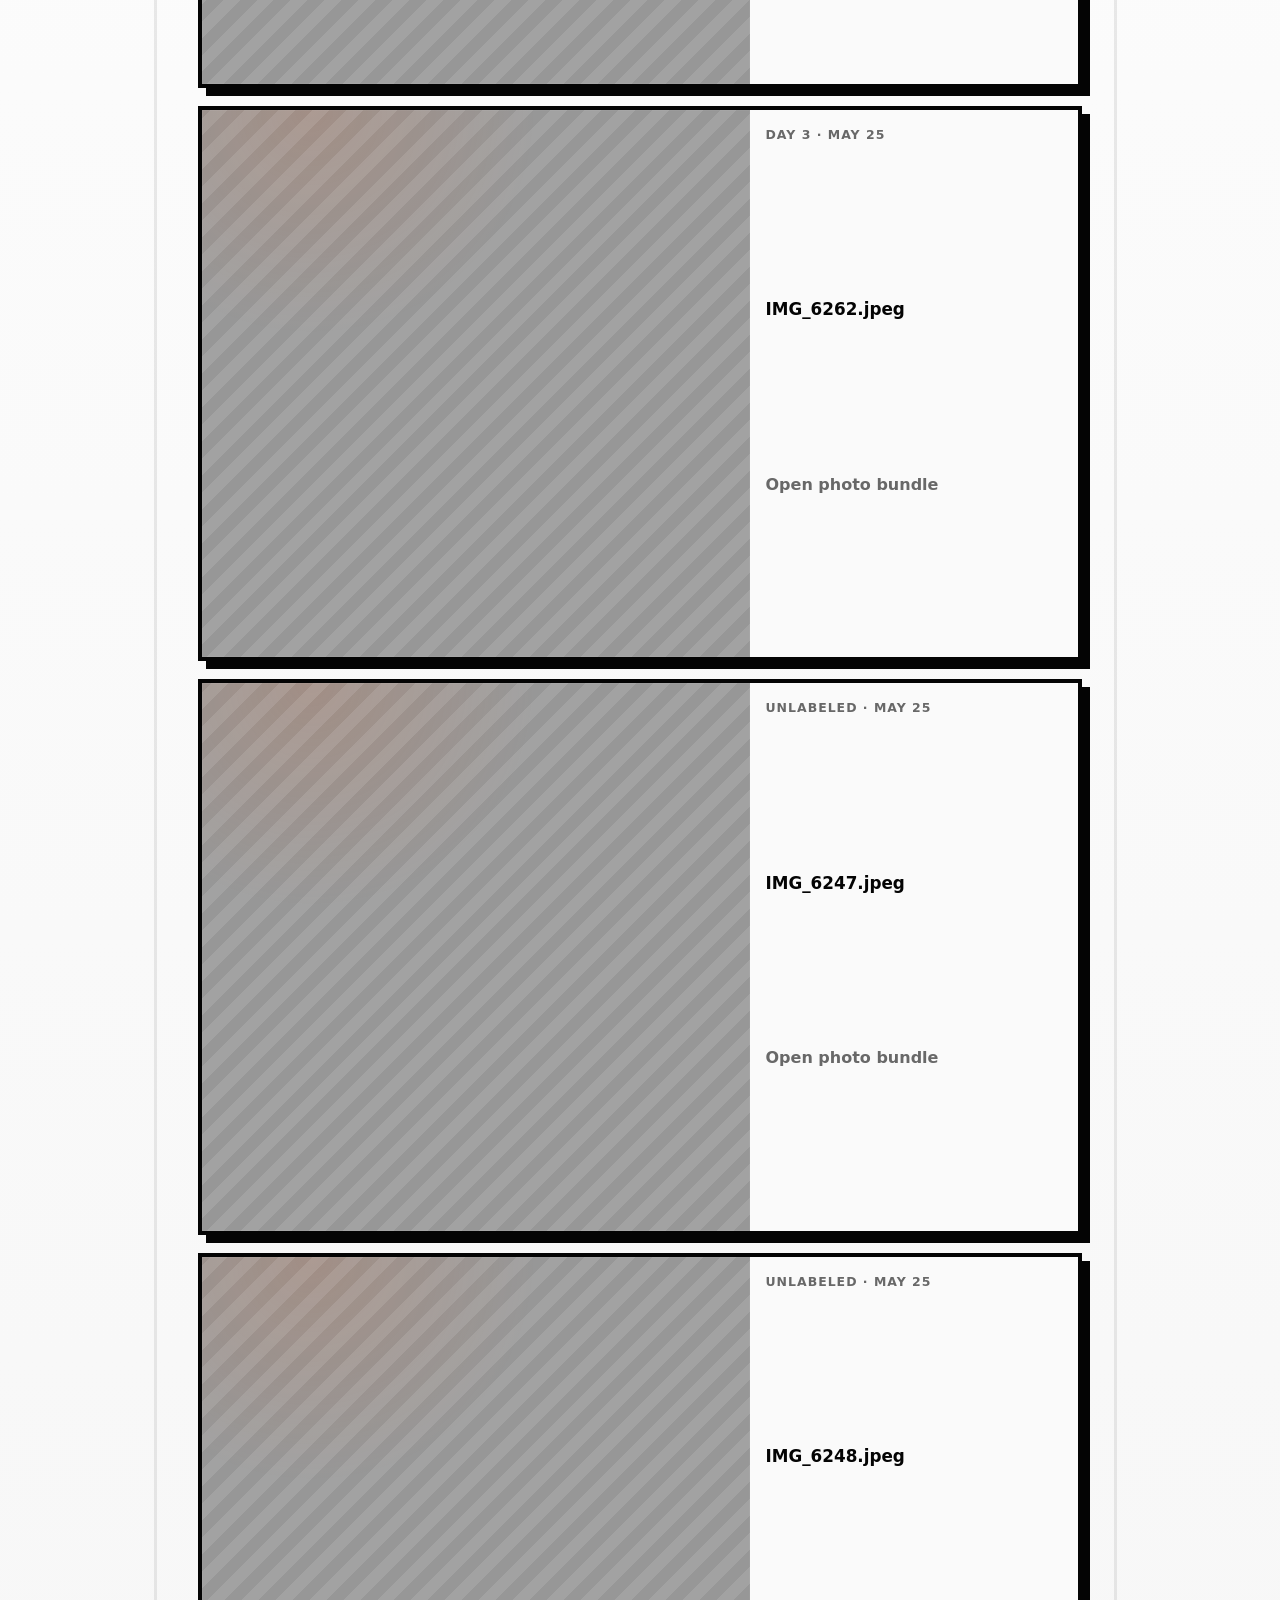
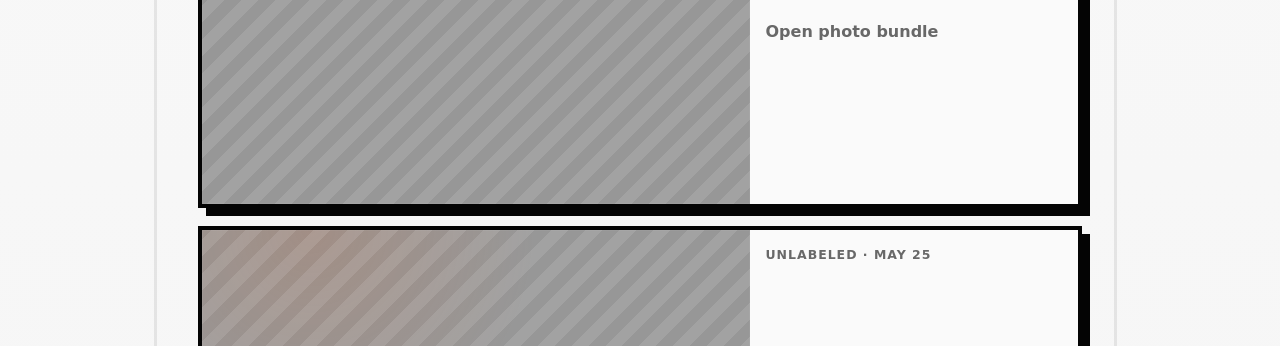
==== commit c1efa91e: "Move videos and prebuild image URLs" ====
--- a/day.html
+++ b/day.html
@@ -12,6 +12,7 @@
       <a class="brand" href="/">Fanime Photo Drop</a>
       <nav aria-label="Main navigation">
         <a href="/gallery.html">Gallery</a>
+        <a href="/videos.html">Videos</a>
         <a href="/upload.html">Upload</a>
       </nav>
       <label class="theme-picker">
@@ -50,7 +51,7 @@
         <a href="/day.html?day=unlabeled" data-day-link="unlabeled">Unlabeled</a>
       </section>
 
-      <section class="gallery-grid" data-gallery aria-live="polite"></section>
+      <section class="gallery-grid" data-gallery data-gallery-kind="image" aria-live="polite"></section>
     </main>
 
     <footer class="site-footer">
--- a/styles.css
+++ b/styles.css
@@ -1039,6 +1039,18 @@
   gap: 24px;
 }
 
+.upload-results {
+  margin-top: 24px;
+}
+
+.upload-results ul {
+  display: grid;
+  gap: 10px;
+  margin: 18px 0;
+  padding-left: 20px;
+  overflow-wrap: anywhere;
+}
+
 .day-strip {
   display: flex;
   flex-wrap: wrap;
@@ -1128,6 +1140,50 @@
 
 body[data-theme="manga-chapter"] .gallery-grid {
   grid-template-columns: 1fr;
+}
+
+.media-section {
+  display: grid;
+  grid-column: 1 / -1;
+  gap: 18px;
+}
+
+.media-section + .media-section {
+  margin-top: 20px;
+}
+
+.media-section-heading {
+  display: flex;
+  gap: 14px;
+  align-items: end;
+  justify-content: space-between;
+  border-bottom: 3px solid var(--paper);
+  color: var(--paper);
+}
+
+.media-section-heading h2,
+.media-section-heading p {
+  margin: 0;
+}
+
+.media-section-heading h2 {
+  font-size: clamp(1.7rem, 4vw, 3rem);
+  line-height: 1;
+  text-transform: uppercase;
+}
+
+.media-section-heading p {
+  color: var(--muted);
+  font-weight: 900;
+}
+
+.media-section-grid {
+  width: 100%;
+}
+
+.load-more {
+  justify-self: center;
+  min-width: min(100%, 260px);
 }
 
 .detail-grid {
@@ -1195,6 +1251,10 @@
   grid-column: span 2;
 }
 
+body[data-theme="manga-chapter"] .video-card {
+  grid-column: auto;
+}
+
 .media-frame {
   display: block;
   position: relative;
@@ -1350,6 +1410,12 @@
 
   .gallery-grid {
     grid-template-columns: 1fr;
+  }
+
+  .media-section-heading {
+    align-items: start;
+    flex-direction: column;
+    padding-bottom: 8px;
   }
 
   .home-layout {
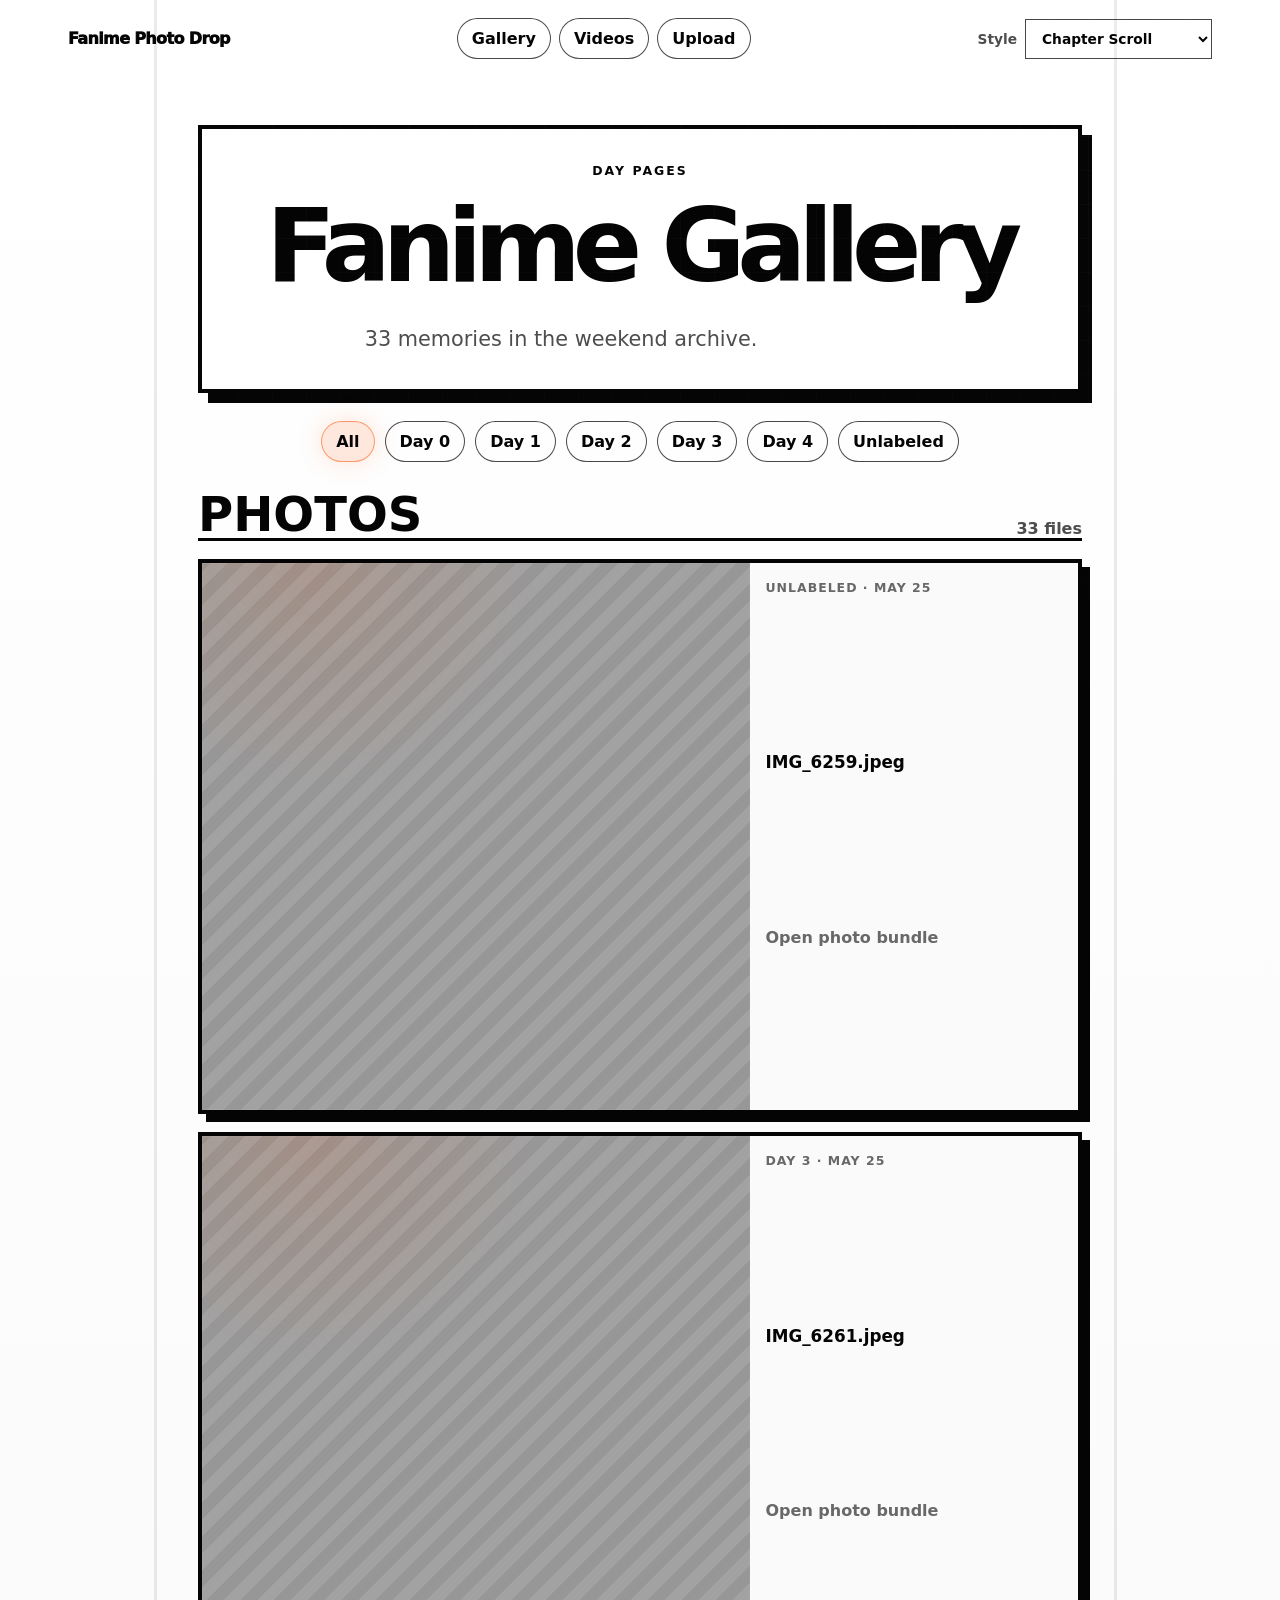
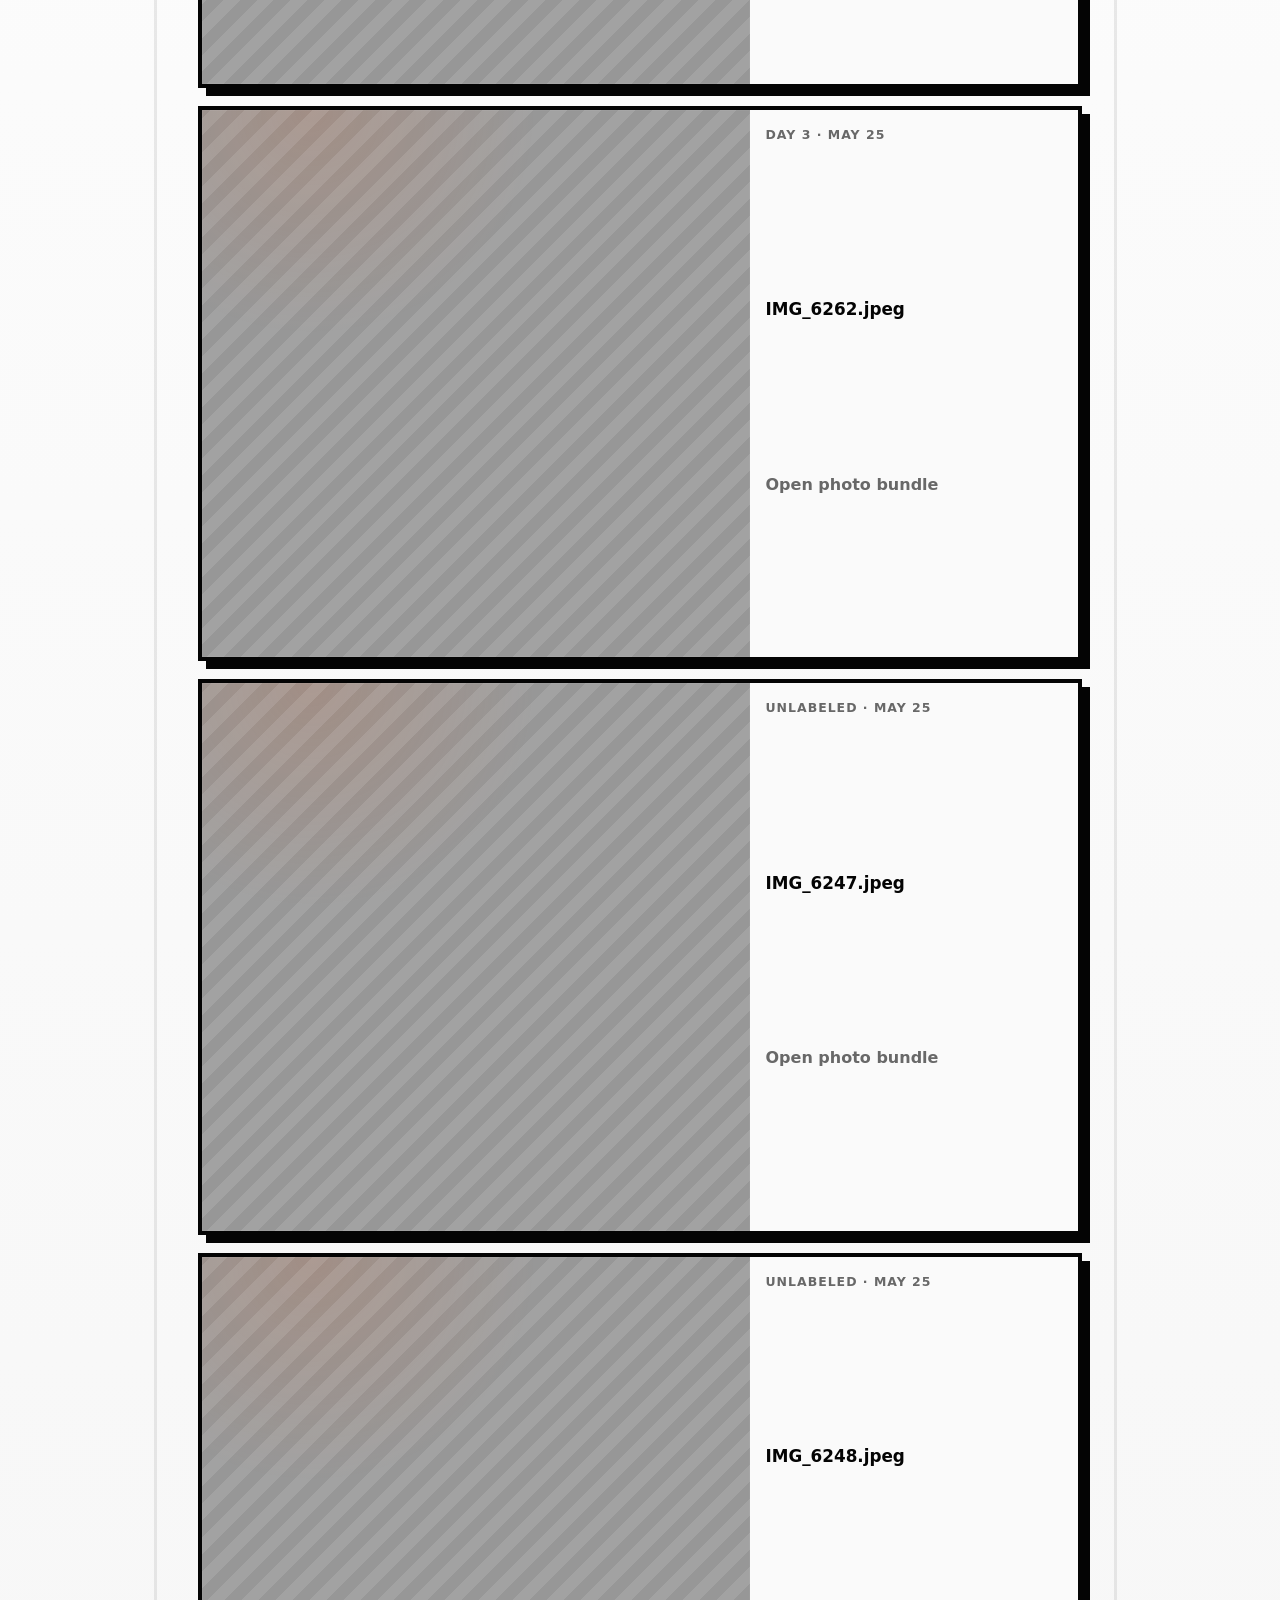
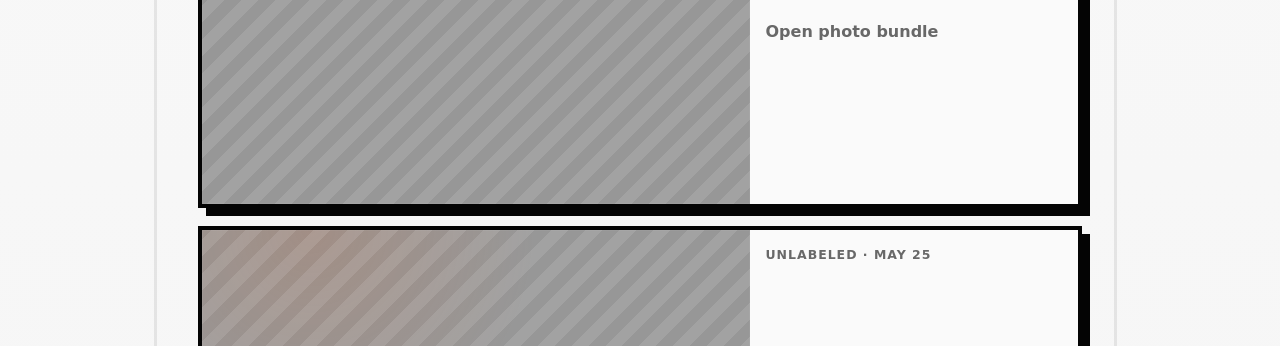
==== commit 5db77f17: "Bust gallery script cache" ====
--- a/day.html
+++ b/day.html
@@ -59,7 +59,7 @@
     </footer>
 
     <script src="/theme.js"></script>
-    <script src="/media-loading.js"></script>
-    <script src="/gallery.js"></script>
+    <script src="/media-loading.js?v=20260525-videos"></script>
+    <script src="/gallery.js?v=20260525-videos"></script>
   </body>
 </html>
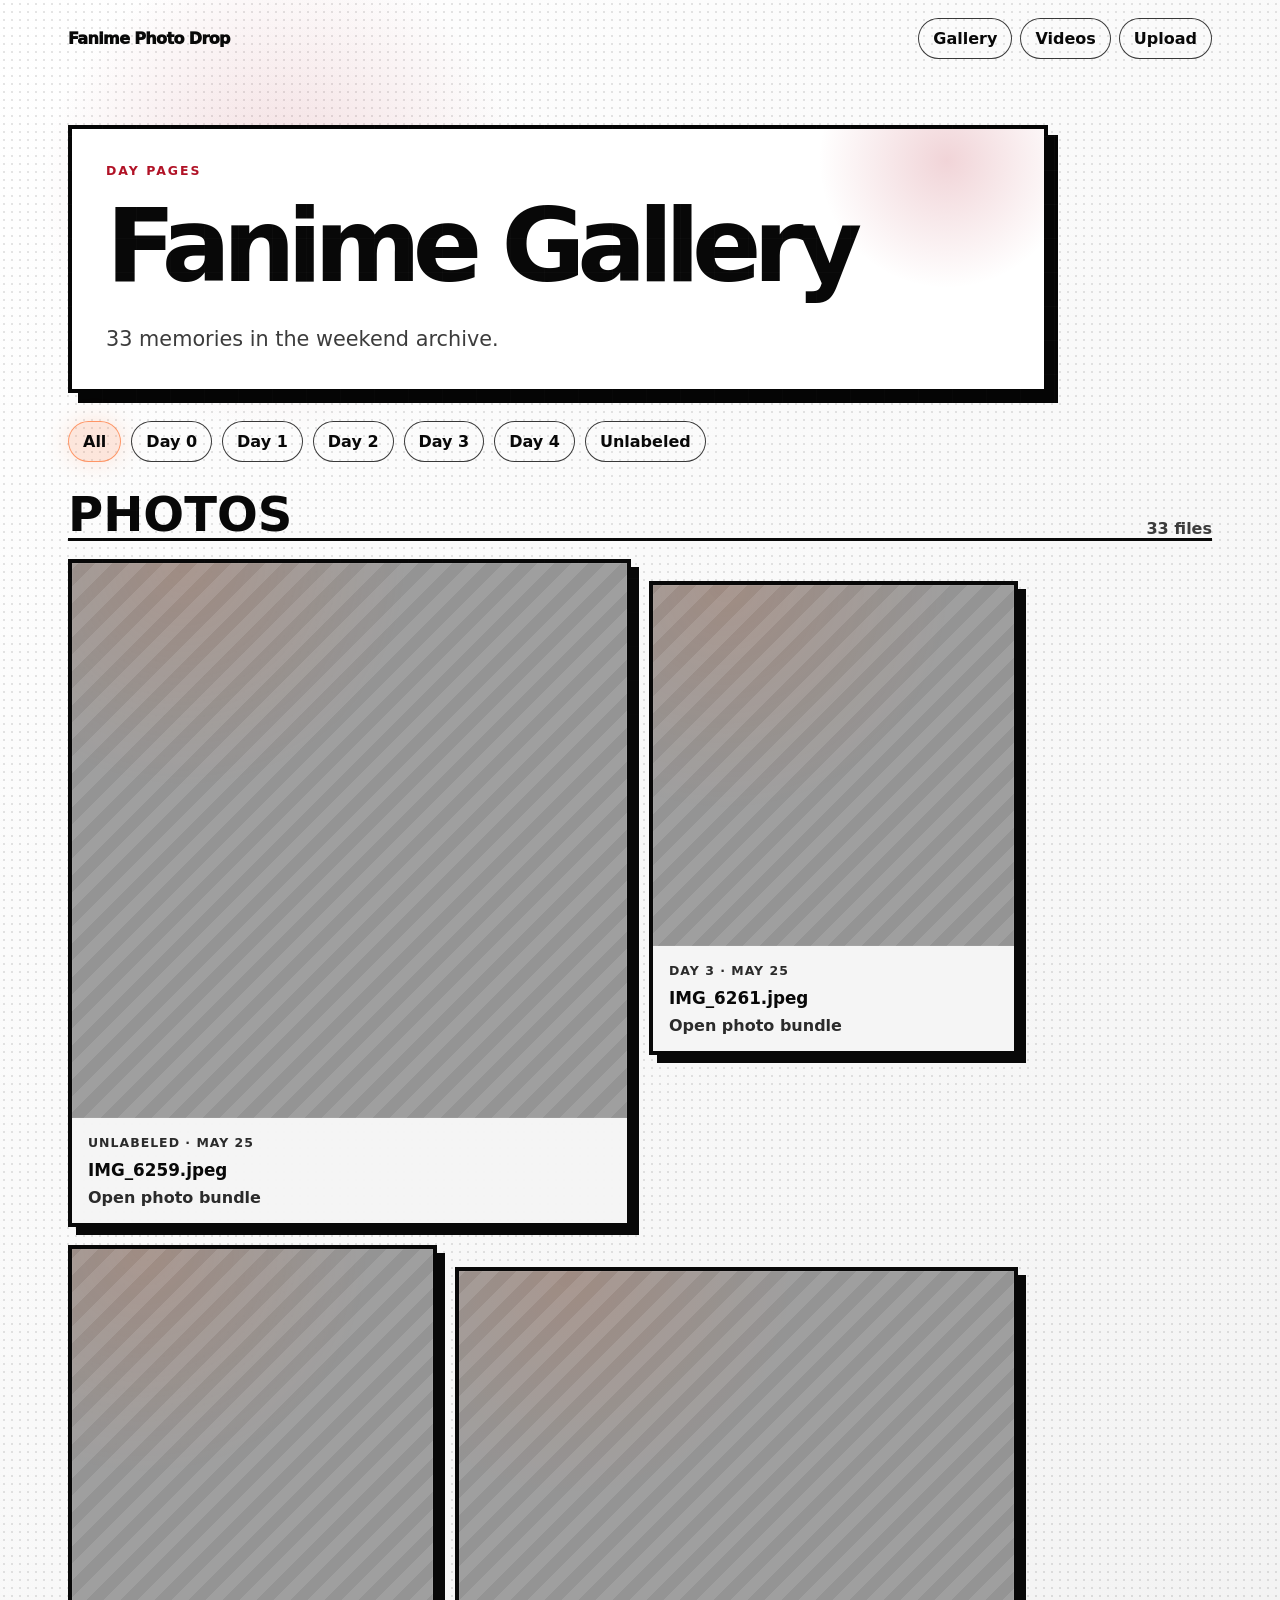
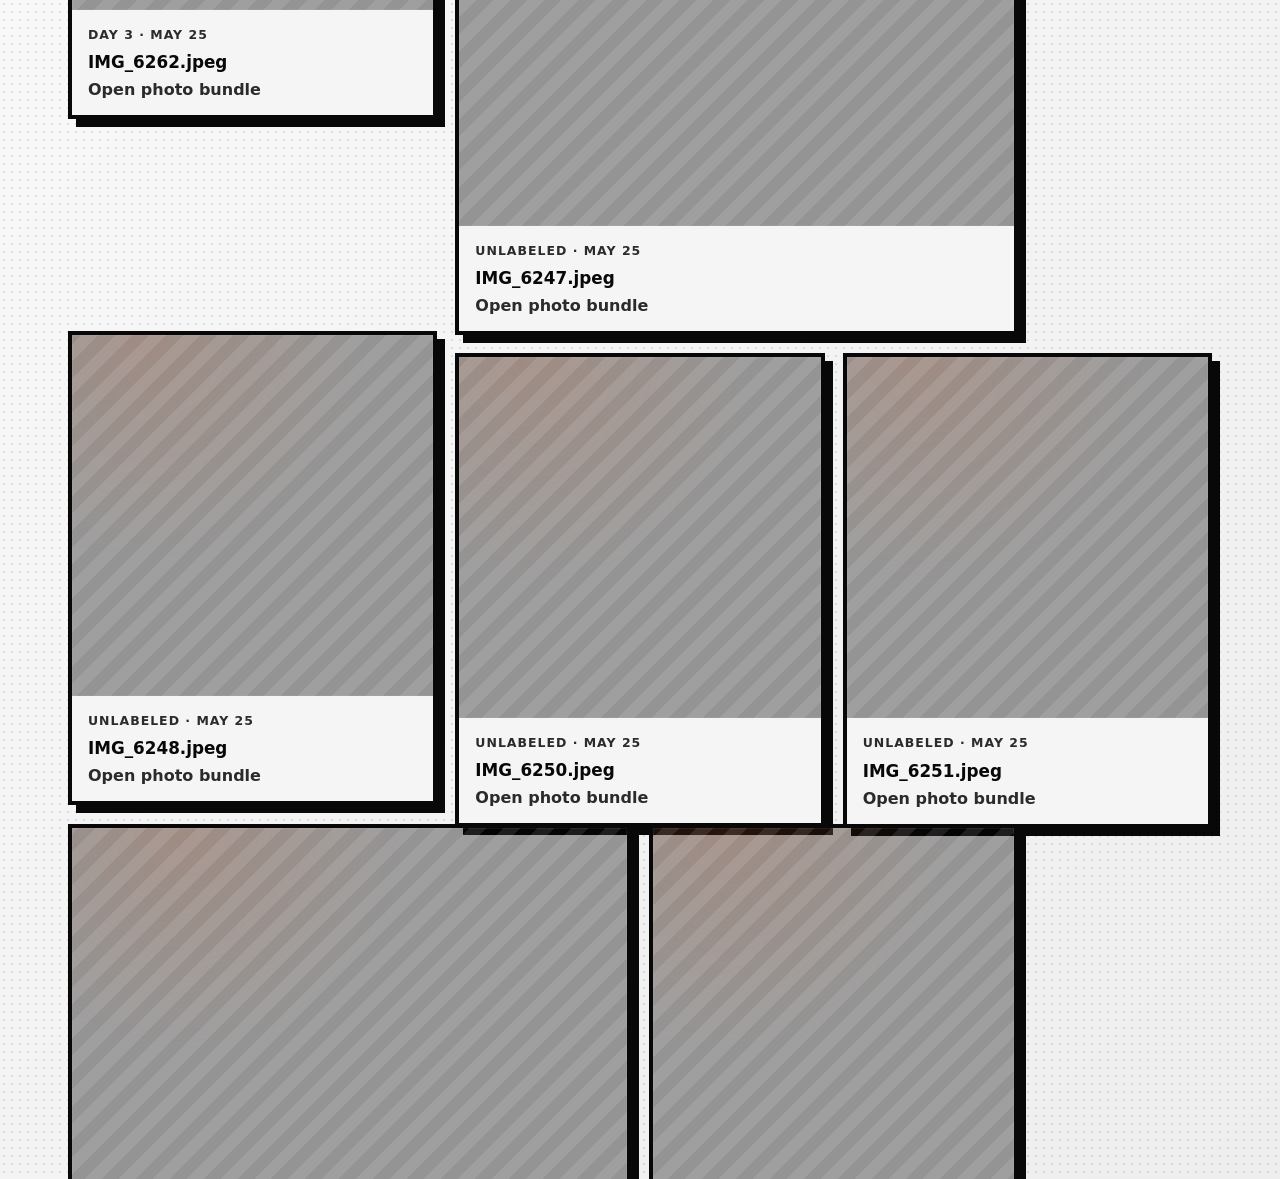
==== commit 876673f1: "Simplify Fanime upload site" ====
--- a/day.html
+++ b/day.html
@@ -7,7 +7,7 @@
     <title>Fanime Day Gallery</title>
     <link rel="stylesheet" href="/styles.css" />
   </head>
-  <body data-theme="manga-chapter">
+  <body>
     <header class="site-nav">
       <a class="brand" href="/">Fanime Photo Drop</a>
       <nav aria-label="Main navigation">
@@ -15,21 +15,6 @@
         <a href="/videos.html">Videos</a>
         <a href="/upload.html">Upload</a>
       </nav>
-      <label class="theme-picker">
-        <span>Style</span>
-        <select id="theme-select" aria-label="Choose site style">
-          <option value="neon">Neon Panels</option>
-          <option value="paper">Paper Pages</option>
-          <option value="midnight">Midnight Matsuri</option>
-          <option value="clean">Clean Gallery</option>
-          <option value="scrapbook">Sticker Scrapbook</option>
-          <option value="manga">Manga Panels</option>
-          <option value="manga-ink">Ink Splash Manga</option>
-          <option value="manga-zine">Newsprint Panels</option>
-          <option value="manga-chapter">Chapter Scroll</option>
-          <option value="arcade">Arcade Afterparty</option>
-        </select>
-      </label>
     </header>
 
     <main class="shell wide">
@@ -58,7 +43,6 @@
       <p>Fanime weekend photo drop.</p>
     </footer>
 
-    <script src="/theme.js"></script>
     <script src="/media-loading.js?v=20260525-videos"></script>
     <script src="/gallery.js?v=20260525-videos"></script>
   </body>
--- a/styles.css
+++ b/styles.css
@@ -1,17 +1,4 @@
 :root {
-  color-scheme: dark;
-  --bg: #12071d;
-  --panel: rgba(31, 17, 49, 0.86);
-  --panel-strong: rgba(45, 22, 68, 0.95);
-  --paper: #fff2d0;
-  --lantern: #ff7a3d;
-  --moon: #f9e7a1;
-  --text: #fff7ff;
-  --muted: #cdbfdd;
-  --hot: #ff4fb8;
-  --cyan: #4fdfff;
-  --gold: #ffd166;
-  --line: rgba(255, 255, 255, 0.16);
   font-family:
     Inter, ui-sans-serif, system-ui, -apple-system, BlinkMacSystemFont, "Segoe UI",
     sans-serif;
@@ -26,106 +13,6 @@
   margin: 0;
   overflow-x: hidden;
   color: var(--text);
-  background:
-    radial-gradient(circle at 78% 7rem, rgba(255, 122, 61, 0.22), transparent 11rem),
-    radial-gradient(circle at top left, rgba(255, 79, 184, 0.35), transparent 34rem),
-    radial-gradient(circle at bottom right, rgba(79, 223, 255, 0.22), transparent 30rem),
-    linear-gradient(135deg, #09071f 0%, #201139 48%, #081c2a 100%);
-}
-
-body[data-theme="paper"] {
-  color-scheme: light;
-  --panel: rgba(255, 242, 208, 0.86);
-  --panel-strong: rgba(255, 231, 178, 0.96);
-  --paper: #3b1710;
-  --lantern: #d94b2b;
-  --moon: #7a2d16;
-  --text: #2b130d;
-  --muted: #704536;
-  --hot: #e65436;
-  --cyan: #287a88;
-  --gold: #9b5d0c;
-  --line: rgba(80, 35, 16, 0.22);
-  background:
-    radial-gradient(circle at 80% 7rem, rgba(217, 75, 43, 0.24), transparent 13rem),
-    radial-gradient(circle at 8% 18rem, rgba(255, 195, 87, 0.26), transparent 18rem),
-    linear-gradient(135deg, #fff2d0 0%, #ffd89a 52%, #ffe9cf 100%);
-}
-
-body[data-theme="midnight"] {
-  --panel: rgba(8, 21, 49, 0.88);
-  --panel-strong: rgba(13, 31, 70, 0.96);
-  --paper: #e6f2ff;
-  --lantern: #6bbcff;
-  --moon: #c8dcff;
-  --text: #f3f8ff;
-  --muted: #b7c6e2;
-  --hot: #7f7cff;
-  --cyan: #72f0ff;
-  --gold: #bcd7ff;
-  --line: rgba(188, 215, 255, 0.18);
-  background:
-    radial-gradient(circle at 76% 6rem, rgba(114, 240, 255, 0.18), transparent 14rem),
-    radial-gradient(circle at 14% 12rem, rgba(127, 124, 255, 0.3), transparent 27rem),
-    linear-gradient(145deg, #030817 0%, #111b46 54%, #031b2c 100%);
-}
-
-body[data-theme="clean"] {
-  color-scheme: light;
-  --panel: rgba(255, 255, 255, 0.9);
-  --panel-strong: rgba(250, 250, 252, 0.98);
-  --paper: #111827;
-  --lantern: #111827;
-  --moon: #3b556c;
-  --text: #111827;
-  --muted: #5c6675;
-  --hot: #111827;
-  --cyan: #9aa8b8;
-  --gold: #5c6675;
-  --line: rgba(17, 24, 39, 0.14);
-  background:
-    radial-gradient(circle at 80% 8rem, rgba(154, 168, 184, 0.22), transparent 16rem),
-    linear-gradient(135deg, #f7f4ee 0%, #f8fafc 58%, #e9eef4 100%);
-}
-
-body[data-theme="scrapbook"] {
-  color-scheme: light;
-  --panel: rgba(255, 250, 238, 0.9);
-  --panel-strong: rgba(255, 242, 211, 0.98);
-  --paper: #2e2118;
-  --lantern: #ff7a59;
-  --moon: #8a5a24;
-  --text: #2e2118;
-  --muted: #765f4a;
-  --hot: #ff6aa2;
-  --cyan: #2aa7a5;
-  --gold: #b98124;
-  --line: rgba(70, 45, 24, 0.2);
-  background:
-    radial-gradient(circle at 10% 12rem, rgba(255, 106, 162, 0.18), transparent 16rem),
-    radial-gradient(circle at 85% 10rem, rgba(42, 167, 165, 0.18), transparent 18rem),
-    linear-gradient(135deg, #fff7e7 0%, #ffe8b7 48%, #f8f0dc 100%);
-}
-
-body[data-theme="manga"] {
-  color-scheme: light;
-  --panel: rgba(255, 255, 255, 0.94);
-  --panel-strong: rgba(250, 250, 250, 0.98);
-  --paper: #050505;
-  --lantern: #050505;
-  --moon: #333333;
-  --text: #050505;
-  --muted: #454545;
-  --hot: #050505;
-  --cyan: #ffffff;
-  --gold: #050505;
-  --line: rgba(0, 0, 0, 0.72);
-  background:
-    radial-gradient(circle, rgba(0, 0, 0, 0.11) 1px, transparent 1px) 0 0 / 10px 10px,
-    linear-gradient(135deg, #ffffff 0%, #eeeeee 100%);
-}
-
-body[data-theme="manga-ink"] {
   color-scheme: light;
   --panel: rgba(255, 255, 255, 0.95);
   --panel-strong: rgba(245, 245, 245, 0.98);
@@ -144,64 +31,6 @@
     linear-gradient(135deg, #fff 0%, #e7e7e7 100%);
 }
 
-body[data-theme="manga-zine"] {
-  color-scheme: light;
-  --panel: rgba(249, 241, 218, 0.92);
-  --panel-strong: rgba(255, 248, 226, 0.98);
-  --paper: #1d1710;
-  --lantern: #d45121;
-  --moon: #77512b;
-  --text: #1d1710;
-  --muted: #5e5144;
-  --hot: #d45121;
-  --cyan: #1d1710;
-  --gold: #9b5b18;
-  --line: rgba(29, 23, 16, 0.66);
-  background:
-    linear-gradient(90deg, rgba(29, 23, 16, 0.05) 1px, transparent 1px),
-    linear-gradient(rgba(29, 23, 16, 0.05) 1px, transparent 1px),
-    linear-gradient(135deg, #f4ead0 0%, #fff7de 52%, #eadbb8 100%);
-  background-size: 18px 18px, 18px 18px, auto;
-}
-
-body[data-theme="manga-chapter"] {
-  color-scheme: light;
-  --panel: rgba(255, 255, 255, 0.96);
-  --panel-strong: rgba(250, 250, 250, 0.98);
-  --paper: #040404;
-  --lantern: #040404;
-  --moon: #686868;
-  --text: #040404;
-  --muted: #4d4d4d;
-  --hot: #040404;
-  --cyan: #ffffff;
-  --gold: #040404;
-  --line: rgba(0, 0, 0, 0.72);
-  background:
-    linear-gradient(90deg, transparent 0 12%, rgba(0, 0, 0, 0.08) 12% 12.3%, transparent 12.3% 87%, rgba(0, 0, 0, 0.08) 87% 87.3%, transparent 87.3%),
-    linear-gradient(180deg, #ffffff 0%, #ededed 100%);
-}
-
-body[data-theme="arcade"] {
-  --panel: rgba(10, 9, 34, 0.88);
-  --panel-strong: rgba(29, 12, 54, 0.96);
-  --paper: #fff7ff;
-  --lantern: #ffcb4f;
-  --moon: #71ffcb;
-  --text: #fff7ff;
-  --muted: #c5b8ef;
-  --hot: #ff2fe6;
-  --cyan: #31e7ff;
-  --gold: #ffcb4f;
-  --line: rgba(49, 231, 255, 0.24);
-  background:
-    linear-gradient(rgba(49, 231, 255, 0.09) 1px, transparent 1px),
-    linear-gradient(90deg, rgba(255, 47, 230, 0.09) 1px, transparent 1px),
-    radial-gradient(circle at 80% 8rem, rgba(255, 47, 230, 0.28), transparent 18rem),
-    linear-gradient(145deg, #050316 0%, #1a0930 58%, #031a2d 100%);
-  background-size: 36px 36px, 36px 36px, auto, auto;
-}
-
 body::before {
   position: fixed;
   inset: 0;
@@ -232,20 +61,6 @@
   justify-content: space-between;
 }
 
-.theme-picker {
-  display: flex;
-  gap: 8px;
-  align-items: center;
-  color: var(--muted);
-  font-size: 0.86rem;
-  font-weight: 900;
-}
-
-.theme-picker select {
-  min-width: 160px;
-  padding: 10px 12px;
-}
-
 .brand,
 .site-nav nav a,
 .ghost-link,
@@ -325,74 +140,6 @@
   align-items: center;
 }
 
-body[data-theme="paper"] .home-layout {
-  grid-template-columns: 1fr;
-}
-
-body[data-theme="paper"] .hero {
-  max-width: 920px;
-  margin: 0 auto;
-  text-align: center;
-}
-
-body[data-theme="paper"] .hero-actions {
-  justify-content: center;
-}
-
-body[data-theme="paper"] .home-collage {
-  order: -1;
-}
-
-body[data-theme="midnight"] .home-layout {
-  position: relative;
-  min-height: 620px;
-  align-items: end;
-}
-
-body[data-theme="midnight"] .hero {
-  position: relative;
-  z-index: 2;
-  max-width: 680px;
-  margin: 0 0 28px 28px;
-  padding: clamp(22px, 4vw, 38px);
-  border: 1px solid var(--line);
-  border-radius: 30px;
-  background: rgba(3, 8, 23, 0.72);
-  backdrop-filter: blur(18px);
-}
-
-body[data-theme="midnight"] .home-collage {
-  position: absolute;
-  inset: 0;
-}
-
-body[data-theme="clean"] .home-layout {
-  grid-template-columns: minmax(0, 1fr) minmax(280px, 0.75fr);
-  align-items: start;
-}
-
-body[data-theme="clean"] .hero {
-  max-width: none;
-}
-
-body[data-theme="scrapbook"] .home-layout {
-  grid-template-columns: minmax(300px, 0.8fr) minmax(0, 1.2fr);
-  align-items: stretch;
-}
-
-body[data-theme="scrapbook"] .hero {
-  align-self: center;
-  padding: clamp(18px, 3vw, 28px);
-  border: 2px dashed rgba(70, 45, 24, 0.28);
-  border-radius: 32px;
-  background: rgba(255, 250, 238, 0.62);
-}
-
-body[data-theme="manga"] .home-layout {
-  grid-template-columns: minmax(0, 1fr) minmax(0, 1fr);
-  gap: 18px;
-}
-
 body.upload-only-page .shell {
   min-height: auto;
   padding-top: clamp(18px, 7vw, 42px);
@@ -410,80 +157,33 @@
   padding: clamp(18px, 6vw, 34px);
 }
 
-body[data-theme="manga-ink"] .home-layout {
+.home-layout {
   grid-template-columns: minmax(300px, 0.7fr) minmax(0, 1.3fr);
   gap: 16px;
   align-items: stretch;
 }
 
-body[data-theme="manga-zine"] .home-layout {
-  grid-template-columns: minmax(0, 1.2fr) minmax(280px, 0.8fr);
-  gap: 22px;
-  align-items: start;
-}
-
-body[data-theme="manga-chapter"] .home-layout {
-  grid-template-columns: 1fr;
-  gap: 16px;
-}
-
-body[data-theme="manga"] .hero,
-body[data-theme="manga-ink"] .hero,
-body[data-theme="manga-zine"] .hero,
-body[data-theme="manga-chapter"] .hero,
-body[data-theme="manga"] .upload-card,
-body[data-theme="manga-ink"] .upload-card,
-body[data-theme="manga-zine"] .upload-card,
-body[data-theme="manga-chapter"] .upload-card,
-body[data-theme="manga"] .home-collage {
+.hero,
+.upload-card {
   border: 4px solid #050505;
   box-shadow: 10px 10px 0 #050505;
 }
 
-body[data-theme="manga-ink"] .home-collage,
-body[data-theme="manga-zine"] .home-collage,
-body[data-theme="manga-chapter"] .home-collage {
+.home-collage {
   border: 4px solid var(--paper);
   box-shadow: 10px 10px 0 var(--paper);
 }
 
-body[data-theme="manga"] .hero,
-body[data-theme="manga-ink"] .hero,
-body[data-theme="manga-zine"] .hero,
-body[data-theme="manga-chapter"] .hero {
+.hero {
   padding: clamp(18px, 4vw, 34px);
   background: #ffffff;
 }
 
-body[data-theme="manga-ink"] .hero {
+.hero {
   align-self: center;
   background:
     radial-gradient(circle at 90% 12%, rgba(177, 18, 38, 0.18), transparent 8rem),
     #ffffff;
-}
-
-body[data-theme="manga-zine"] .hero {
-  order: 2;
-  background: #fff4ce;
-  transform: rotate(-0.6deg);
-}
-
-body[data-theme="manga-chapter"] .hero {
-  max-width: none;
-  text-align: center;
-}
-
-body[data-theme="manga-chapter"] .hero-actions {
-  justify-content: center;
-}
-
-body[data-theme="arcade"] .home-layout {
-  grid-template-columns: minmax(0, 1.15fr) minmax(300px, 0.85fr);
-  align-items: end;
-}
-
-body[data-theme="arcade"] .hero {
-  align-self: center;
 }
 
 .wide {
@@ -552,54 +252,7 @@
   transform: rotate(-1deg);
 }
 
-body[data-theme="paper"] .home-collage {
-  grid-template-columns: repeat(6, minmax(0, 1fr));
-  grid-auto-rows: clamp(82px, 10vw, 130px);
-  min-height: 330px;
-  transform: none;
-}
-
-body[data-theme="midnight"] .home-collage {
-  grid-template-columns: repeat(6, minmax(0, 1fr));
-  grid-auto-rows: 1fr;
-  min-height: 620px;
-  padding: 0;
-  border-radius: 36px;
-  opacity: 0.86;
-  transform: none;
-}
-
-body[data-theme="clean"] .home-collage {
-  grid-template-columns: 1fr;
-  grid-auto-rows: 92px;
-  min-height: 0;
-  padding: 0;
-  border: 0;
-  background: transparent;
-  box-shadow: none;
-  transform: none;
-}
-
-body[data-theme="scrapbook"] .home-collage {
-  grid-template-columns: repeat(5, minmax(0, 1fr));
-  grid-auto-rows: clamp(74px, 10vw, 126px);
-  min-height: 500px;
-  border: 0;
-  background: rgba(255, 255, 255, 0.26);
-  transform: rotate(1deg);
-}
-
-body[data-theme="manga"] .home-collage {
-  grid-template-columns: repeat(3, minmax(0, 1fr));
-  grid-auto-rows: clamp(110px, 12vw, 180px);
-  min-height: 0;
-  padding: 10px;
-  border-radius: 0;
-  background: #ffffff;
-  transform: none;
-}
-
-body[data-theme="manga-ink"] .home-collage {
+.home-collage {
   grid-template-columns: 1.3fr 0.8fr 1fr;
   grid-auto-rows: clamp(96px, 11vw, 154px);
   min-height: 560px;
@@ -609,38 +262,6 @@
     radial-gradient(circle at 20% 30%, rgba(0, 0, 0, 0.13) 1px, transparent 1px) 0 0 / 7px 7px,
     #ffffff;
   transform: none;
-}
-
-body[data-theme="manga-zine"] .home-collage {
-  grid-template-columns: repeat(2, minmax(0, 1fr));
-  grid-auto-rows: clamp(120px, 15vw, 210px);
-  min-height: 470px;
-  padding: 14px;
-  border-radius: 0;
-  background: #fff4ce;
-  transform: rotate(0.8deg);
-}
-
-body[data-theme="manga-chapter"] .home-collage {
-  grid-template-columns: repeat(6, minmax(0, 1fr));
-  grid-auto-rows: clamp(88px, 10vw, 136px);
-  min-height: 330px;
-  padding: 12px;
-  border-radius: 0;
-  background: #ffffff;
-  transform: none;
-}
-
-body[data-theme="arcade"] .home-collage {
-  grid-template-columns: repeat(3, minmax(0, 1fr));
-  grid-auto-rows: clamp(100px, 11vw, 160px);
-  min-height: 540px;
-  border-color: rgba(49, 231, 255, 0.5);
-  border-radius: 18px;
-  box-shadow:
-    0 0 28px rgba(49, 231, 255, 0.2),
-    0 28px 90px rgba(0, 0, 0, 0.44);
-  transform: perspective(900px) rotateY(-5deg);
 }
 
 .collage-tile {
@@ -688,49 +309,17 @@
     rgba(0, 0, 0, 0.18);
 }
 
-body[data-theme="paper"] .collage-tile,
-body[data-theme="clean"] .collage-tile,
-body[data-theme="midnight"] .collage-tile,
-body[data-theme="manga"] .collage-tile,
-body[data-theme="manga-ink"] .collage-tile,
-body[data-theme="manga-zine"] .collage-tile,
-body[data-theme="manga-chapter"] .collage-tile,
-body[data-theme="arcade"] .collage-tile {
+.collage-tile {
   transform: none;
 }
 
-body[data-theme="clean"] .collage-tile {
-  border-radius: 16px;
-  box-shadow: none;
-}
-
-body[data-theme="scrapbook"] .collage-tile {
-  border: 8px solid #fff8e8;
-  border-bottom-width: 22px;
-  border-radius: 10px;
-}
-
-body[data-theme="manga"] .collage-tile {
-  border: 3px solid #050505;
-  border-radius: 0;
-  box-shadow: none;
-}
-
-body[data-theme="manga-ink"] .collage-tile,
-body[data-theme="manga-zine"] .collage-tile,
-body[data-theme="manga-chapter"] .collage-tile {
+.collage-tile {
   border: 3px solid var(--paper);
   border-radius: 0;
   box-shadow: none;
   transform: none;
 }
 
-body[data-theme="arcade"] .collage-tile {
-  border-color: rgba(49, 231, 255, 0.44);
-  border-radius: 10px;
-  box-shadow: 0 0 22px rgba(255, 47, 230, 0.18);
-}
-
 .collage-tile:nth-child(1),
 .collage-tile:nth-child(6) {
   grid-column: span 2;
@@ -745,55 +334,12 @@
   grid-column: span 2;
 }
 
-body[data-theme="paper"] .collage-tile:nth-child(1),
-body[data-theme="paper"] .collage-tile:nth-child(4) {
-  grid-column: span 3;
+.collage-tile:nth-child(1),
+.collage-tile:nth-child(5) {
   grid-row: span 2;
 }
 
-body[data-theme="midnight"] .collage-tile:nth-child(1),
-body[data-theme="midnight"] .collage-tile:nth-child(2) {
-  grid-column: span 3;
-  grid-row: span 3;
-}
-
-body[data-theme="clean"] .collage-tile:nth-child(n) {
-  grid-column: auto;
-  grid-row: auto;
-}
-
-body[data-theme="scrapbook"] .collage-tile:nth-child(2),
-body[data-theme="scrapbook"] .collage-tile:nth-child(7) {
-  grid-column: span 2;
-}
-
-body[data-theme="manga"] .collage-tile:nth-child(1) {
-  grid-column: span 2;
-  grid-row: span 2;
-}
-
-body[data-theme="manga-ink"] .collage-tile:nth-child(1),
-body[data-theme="manga-ink"] .collage-tile:nth-child(5) {
-  grid-row: span 2;
-}
-
-body[data-theme="manga-ink"] .collage-tile:nth-child(2) {
-  grid-column: span 2;
-}
-
-body[data-theme="manga-zine"] .collage-tile:nth-child(1),
-body[data-theme="manga-zine"] .collage-tile:nth-child(4) {
-  grid-column: span 2;
-}
-
-body[data-theme="manga-chapter"] .collage-tile:nth-child(1),
-body[data-theme="manga-chapter"] .collage-tile:nth-child(6) {
-  grid-column: span 3;
-  grid-row: span 2;
-}
-
-body[data-theme="arcade"] .collage-tile:nth-child(1),
-body[data-theme="arcade"] .collage-tile:nth-child(6) {
+.collage-tile:nth-child(2) {
   grid-column: span 2;
 }
 
@@ -913,16 +459,7 @@
   opacity: 0.72;
 }
 
-body[data-theme="clean"] button,
-body[data-theme="clean"] .button-link {
-  color: #ffffff;
-}
-
-body[data-theme="manga"] button,
-body[data-theme="manga-ink"] button,
-body[data-theme="manga-zine"] button,
-body[data-theme="manga-chapter"] button,
-body[data-theme="manga"] .button-link {
+button {
   border: 3px solid #050505;
   border-radius: 0;
   color: #ffffff;
@@ -930,19 +467,12 @@
   box-shadow: 6px 6px 0 #999999;
 }
 
-body[data-theme="manga-ink"] .button-link,
-body[data-theme="manga-zine"] .button-link,
-body[data-theme="manga-chapter"] .button-link {
+.button-link {
   border: 3px solid var(--paper);
   border-radius: 0;
   color: #ffffff;
   background: var(--paper);
   box-shadow: 6px 6px 0 #999999;
-}
-
-body[data-theme="arcade"] button,
-body[data-theme="arcade"] .button-link {
-  box-shadow: 0 0 24px rgba(255, 47, 230, 0.36);
 }
 
 .ghost-link {
@@ -1004,29 +534,14 @@
   line-height: 1.5;
 }
 
-body[data-theme="manga"] .card,
-body[data-theme="manga-ink"] .card,
-body[data-theme="manga-zine"] .card,
-body[data-theme="manga-chapter"] .card,
-body[data-theme="manga"] input,
-body[data-theme="manga-ink"] input,
-body[data-theme="manga-zine"] input,
-body[data-theme="manga-chapter"] input,
-body[data-theme="manga"] select,
-body[data-theme="manga-ink"] select,
-body[data-theme="manga-zine"] select,
-body[data-theme="manga-chapter"] select,
-body[data-theme="manga"] textarea,
-body[data-theme="manga-ink"] textarea,
-body[data-theme="manga-zine"] textarea,
-body[data-theme="manga-chapter"] textarea,
-body[data-theme="manga"] .form-note {
+.card,
+input,
+select,
+textarea {
   border-radius: 0;
 }
 
-body[data-theme="manga-ink"] .form-note,
-body[data-theme="manga-zine"] .form-note,
-body[data-theme="manga-chapter"] .form-note {
+.form-note {
   border-radius: 0;
 }
 
@@ -1069,77 +584,22 @@
   align-items: start;
 }
 
-body[data-theme="manga"] .wide {
-  grid-template-columns: minmax(220px, 0.35fr) minmax(0, 1fr);
-  gap: 18px;
-}
-
-body[data-theme="manga"] .gallery-hero,
-body[data-theme="manga"] .day-strip {
-  grid-column: 1;
-}
-
-body[data-theme="manga"] .gallery-grid {
-  grid-column: 2;
-  grid-row: 1 / span 3;
-  grid-template-columns: repeat(auto-fill, minmax(210px, 1fr));
-}
-
-body[data-theme="manga-ink"] .wide {
+.wide {
   grid-template-columns: 1fr;
 }
 
-body[data-theme="manga-ink"] .gallery-grid {
+.gallery-grid {
   grid-template-columns: repeat(6, minmax(0, 1fr));
   grid-auto-flow: dense;
 }
 
-body[data-theme="manga-ink"] .media-card {
+.media-card {
   grid-column: span 2;
 }
 
-body[data-theme="manga-ink"] .media-card:nth-child(3n + 1),
-body[data-theme="manga-ink"] .video-card {
+.media-card:nth-child(3n + 1),
+.video-card {
   grid-column: span 3;
-}
-
-body[data-theme="manga-zine"] .wide {
-  grid-template-columns: minmax(240px, 0.32fr) minmax(0, 1fr);
-  align-items: start;
-}
-
-body[data-theme="manga-zine"] .gallery-hero,
-body[data-theme="manga-zine"] .day-strip {
-  position: sticky;
-  top: 18px;
-  grid-column: 1;
-}
-
-body[data-theme="manga-zine"] .day-strip {
-  top: 280px;
-}
-
-body[data-theme="manga-zine"] .gallery-grid {
-  grid-column: 2;
-  grid-row: 1 / span 3;
-  grid-template-columns: repeat(auto-fill, minmax(250px, 1fr));
-}
-
-body[data-theme="manga-chapter"] .wide {
-  width: min(100%, 920px);
-}
-
-body[data-theme="manga-chapter"] .gallery-hero {
-  max-width: none;
-  text-align: center;
-}
-
-body[data-theme="manga-chapter"] .day-strip {
-  justify-content: center;
-}
-
-body[data-theme="manga-chapter"] .gallery-grid {
-  grid-template-columns: 1fr;
 }
 
 .media-section {
@@ -1188,10 +648,6 @@
 
 .detail-grid {
   grid-template-columns: repeat(auto-fit, minmax(280px, 1fr));
-}
-
-body[data-theme="manga-chapter"] .detail-grid {
-  grid-template-columns: 1fr;
 }
 
 .media-card,
@@ -1217,42 +673,20 @@
   display: grid;
 }
 
-body[data-theme="manga"] .media-card,
-body[data-theme="manga"] .status-card,
-body[data-theme="manga-ink"] .media-card,
-body[data-theme="manga-ink"] .status-card,
-body[data-theme="manga-zine"] .media-card,
-body[data-theme="manga-zine"] .status-card,
-body[data-theme="manga-chapter"] .media-card,
-body[data-theme="manga-chapter"] .status-card {
+.media-card,
+.status-card {
   border: 4px solid var(--paper);
   border-radius: 0;
   background: var(--panel-strong);
   box-shadow: 8px 8px 0 var(--paper);
 }
 
-body[data-theme="manga-ink"] .media-card:nth-child(even) {
+.media-card:nth-child(even) {
   transform: translateY(22px);
-}
-
-body[data-theme="manga-zine"] .media-card:nth-child(odd) {
-  transform: rotate(-0.5deg);
-}
-
-body[data-theme="manga-zine"] .media-card:nth-child(even) {
-  transform: rotate(0.5deg);
-}
-
-body[data-theme="manga-chapter"] .media-card {
-  grid-template-columns: minmax(0, 1.25fr) minmax(240px, 0.75fr);
 }
 
 .video-card {
   grid-column: span 2;
-}
-
-body[data-theme="manga-chapter"] .video-card {
-  grid-column: auto;
 }
 
 .media-frame {
@@ -1358,151 +792,93 @@
     overflow-wrap: normal;
   }
 
-  .brand {
+.brand {
     font-size: 1.05rem;
   }
 
-  .site-nav {
+.site-nav {
     align-items: flex-start;
     flex-direction: column;
     padding: 14px;
   }
 
-  .site-nav nav,
-  .site-nav nav a,
-  .theme-picker,
-  .theme-picker select {
+.site-nav nav,
+.site-nav nav a {
     width: 100%;
   }
 
-  .shell {
+.shell {
     width: 100%;
     min-height: auto;
     padding: 24px 14px;
     align-content: start;
   }
 
-  .compact {
+.compact {
     width: 100%;
   }
 
-  .hero,
-  body[data-theme="manga"] .hero,
-  body[data-theme="manga-ink"] .hero,
-  body[data-theme="manga-zine"] .hero,
-  body[data-theme="manga-chapter"] .hero {
+.hero {
     max-width: 100%;
     padding: 20px;
   }
 
-  .intro,
-  .thanks p {
+.intro,
+.thanks p {
     font-size: 1.08rem;
   }
 
-  .actions,
-  .hero-actions,
-  button,
-  .button-link,
-  .ghost-link {
+.actions,
+.hero-actions,
+button,
+.button-link,
+.ghost-link {
     width: 100%;
   }
 
-  .gallery-grid {
+.gallery-grid {
     grid-template-columns: 1fr;
   }
 
-  .media-section-heading {
+.media-section-heading {
     align-items: start;
     flex-direction: column;
     padding-bottom: 8px;
   }
 
-  .home-layout {
+.home-layout {
     grid-template-columns: 1fr;
   }
 
-  .home-collage {
+.home-collage {
     grid-template-columns: repeat(2, minmax(0, 1fr));
     grid-auto-rows: 120px;
     min-height: 0;
     transform: none;
   }
 
-  .collage-tile:nth-child(n),
-  body[data-theme="paper"] .collage-tile:nth-child(n),
-  body[data-theme="midnight"] .collage-tile:nth-child(n),
-  body[data-theme="scrapbook"] .collage-tile:nth-child(n),
-  body[data-theme="manga"] .collage-tile:nth-child(n),
-  body[data-theme="manga-ink"] .collage-tile:nth-child(n),
-  body[data-theme="manga-zine"] .collage-tile:nth-child(n),
-  body[data-theme="manga-chapter"] .collage-tile:nth-child(n),
-  body[data-theme="arcade"] .collage-tile:nth-child(n) {
+.collage-tile:nth-child(n) {
     grid-column: span 1;
     grid-row: span 1;
   }
 
-  .collage-tile:first-child,
-  body[data-theme="manga-chapter"] .collage-tile:first-child {
+.collage-tile:first-child {
     grid-column: span 2;
     grid-row: span 2;
   }
 
-  body[data-theme="midnight"] .hero {
-    margin: 0;
-    position: relative;
-  }
-
-  body[data-theme="midnight"] .home-layout {
-    min-height: 0;
-  }
-
-  body[data-theme="midnight"] .home-collage {
-    position: static;
-    min-height: 0;
-  }
-
-  body[data-theme="arcade"] .home-collage {
-    transform: none;
-  }
-
-  body[data-theme="manga"] .wide,
-  body[data-theme="manga-zine"] .wide {
-    grid-template-columns: 1fr;
-  }
-
-  body[data-theme="manga"] .gallery-hero,
-  body[data-theme="manga"] .day-strip,
-  body[data-theme="manga"] .gallery-grid,
-  body[data-theme="manga-zine"] .gallery-hero,
-  body[data-theme="manga-zine"] .day-strip,
-  body[data-theme="manga-zine"] .gallery-grid {
-    position: static;
-    grid-column: auto;
-    grid-row: auto;
-  }
-
-  body[data-theme="manga-ink"] .gallery-grid,
-  body[data-theme="manga-chapter"] .home-collage {
+.gallery-grid {
     grid-template-columns: repeat(2, minmax(0, 1fr));
   }
 
-  body[data-theme="manga-ink"] .media-card,
-  body[data-theme="manga-ink"] .media-card:nth-child(3n + 1),
-  body[data-theme="manga-ink"] .video-card {
+.media-card,
+.media-card:nth-child(3n + 1),
+.video-card {
     grid-column: span 1;
     transform: none;
   }
 
-  body[data-theme="manga-zine"] .media-card:nth-child(n) {
-    transform: none;
-  }
-
-  body[data-theme="manga-chapter"] .media-card {
-    grid-template-columns: 1fr;
-  }
-
-  .video-card {
+.video-card {
     grid-column: span 1;
   }
 }
